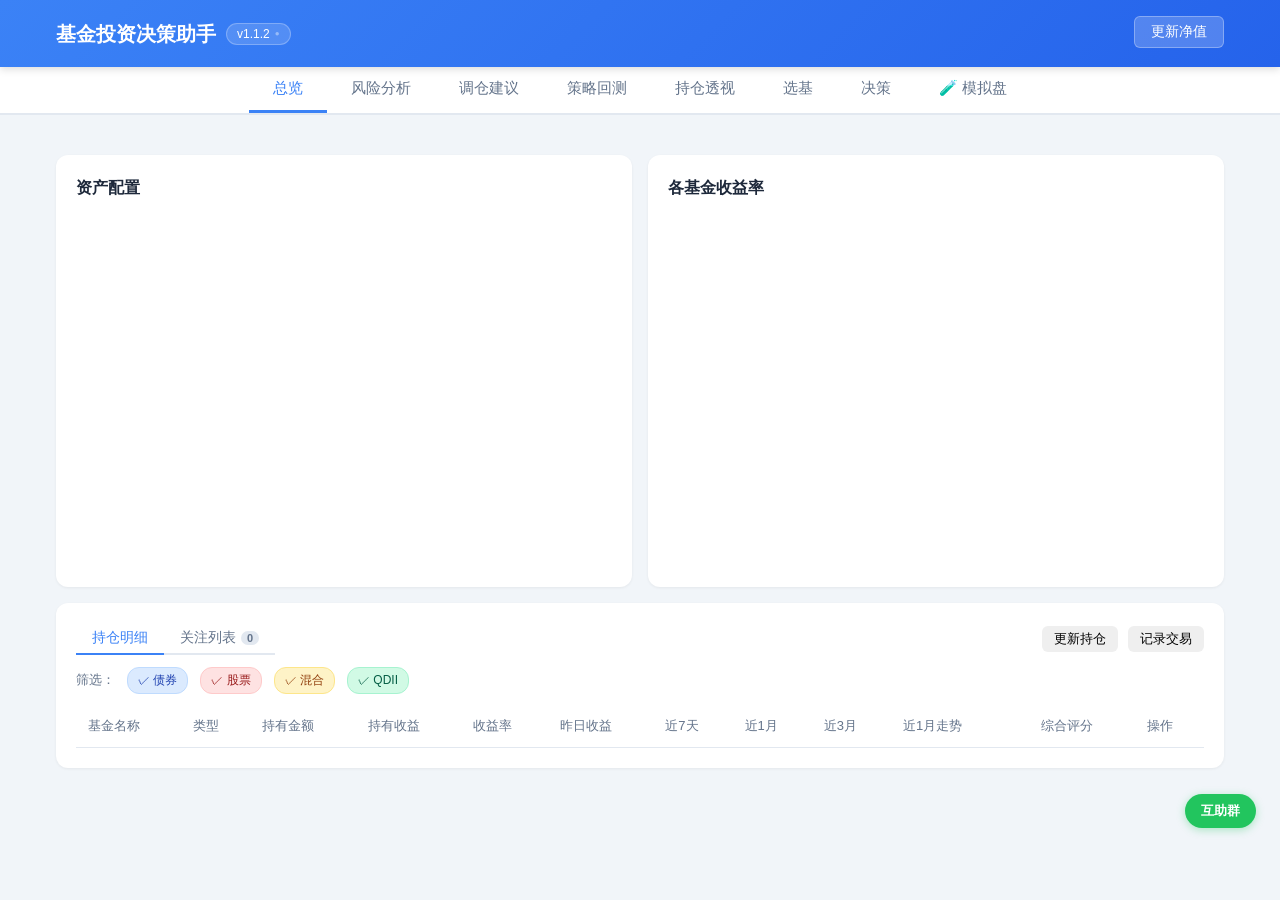
==== static/index.html @ dc51f240 "feat: 录入流程改造 —— 空态引导、即时校验、自动补数据、净值兜底 产品稿 docs/product-specs/data-entry.html 的 Q1/Q2/Q3 落地。  问题：手动录入此" ====
<!DOCTYPE html>
<html lang="zh-CN">
<head>
    <meta charset="UTF-8">
    <meta name="viewport" content="width=device-width, initial-scale=1.0">
    <title>基金投资决策助手</title>
    <script async src="https://webinfo.unaive.com/tracker.js" data-site="sanhu"></script>
    <link rel="stylesheet" href="/static/css/style.css?v=20260413">
    <script src="https://cdn.jsdelivr.net/npm/echarts@5/dist/echarts.min.js"></script>
</head>
<body>
    <!-- 导航栏 -->
    <nav class="navbar">
        <div class="container">
            <div style="display:flex;align-items:center;gap:10px;">
                <h1>基金投资决策助手</h1>
                <button id="versionBadge" onclick="toggleUpdatePanel(event)"
                  style="background:rgba(255,255,255,0.15);border:1px solid rgba(255,255,255,0.25);
                  color:white;padding:3px 10px;border-radius:20px;cursor:pointer;font-size:12px;
                  display:inline-flex;align-items:center;gap:5px;transition:background 0.15s;white-space:nowrap;">
                  <span id="vBadgeText">v1.1.2</span>
                  <span id="vBadgeDot" style="font-size:8px;color:rgba(255,255,255,0.4);">●</span>
                </button>
            </div>
            <div style="display:flex;flex-direction:column;align-items:flex-end;gap:3px;">
                <button class="refresh-btn" id="refreshBtn" onclick="refreshData()">更新净值</button>
                <div id="refreshTimestamp" style="font-size:11px;color:rgba(255,255,255,0.65);white-space:nowrap;"></div>
            </div>
        </div>
    </nav>

<!-- ── 版本更新面板 ───────────────────────────────────────────── -->
<div id="updatePanel" style="display:none;position:fixed;top:70px;left:20px;width:300px;
  background:#fff;border:1px solid #e2e8f0;border-radius:12px;
  box-shadow:0 8px 32px rgba(0,0,0,0.14);z-index:9500;padding:18px 20px;font-size:14px;">
  <div style="display:flex;justify-content:space-between;align-items:center;margin-bottom:16px;">
    <span style="font-weight:600;color:#1e293b;">当前版本</span>
    <button id="upRefreshBtn" onclick="checkForUpdate()"
      style="background:none;border:none;cursor:pointer;font-size:18px;color:#94a3b8;padding:2px 6px;line-height:1;" title="检查更新">↻</button>
  </div>
  <div style="text-align:center;padding:4px 0 16px;">
    <div id="upCurrentVer" style="font-size:30px;font-weight:700;color:#1e293b;letter-spacing:-0.5px;">—</div>
    <div id="upLatestRow" style="font-size:12px;color:#94a3b8;margin-top:5px;min-height:16px;"></div>
  </div>
  <div id="upNewBanner" style="display:none;background:#fff7ed;border:1px solid #fed7aa;border-radius:8px;padding:10px 14px;margin-bottom:14px;">
    <div style="display:flex;align-items:center;gap:10px;">
      <span style="font-size:22px;">⬇</span>
      <div>
        <div style="font-weight:600;color:#9a3412;font-size:13px;">有新版本可用！</div>
        <div id="upNewVer" style="font-size:12px;color:#c2410c;margin-top:2px;"></div>
      </div>
    </div>
  </div>
  <div id="upLatestNotice" style="display:none;text-align:center;color:#16a34a;font-size:13px;padding:4px 0 12px;">✓ 已是最新版本</div>
  <div id="upLogBox" style="display:none;background:#f8fafc;border:1px solid #e2e8f0;border-radius:8px;padding:8px 10px;margin-bottom:12px;font-size:12px;font-family:monospace;max-height:130px;overflow-y:auto;line-height:1.7;"></div>
  <button id="upActionBtn" onclick="startUpdate()"
    style="display:none;width:100%;border:none;border-radius:8px;padding:10px;font-size:14px;font-weight:600;cursor:pointer;background:#22c55e;color:white;">⬇ 立即更新</button>
  <div style="display:flex;justify-content:center;gap:16px;margin-top:12px;">
    <a id="upChangelogLink" href="https://github.com/pakoo/sanhu/releases" target="_blank"
      style="font-size:12px;color:#94a3b8;text-decoration:none;">更新日志 ↗</a>
    <span style="color:#e2e8f0;">|</span>
    <a href="https://github.com/pakoo/sanhu" target="_blank"
      style="font-size:12px;color:#94a3b8;text-decoration:none;">GitHub 项目主页 ↗</a>
  </div>
</div>
<div id="upOverlay" onclick="closeUpdatePanel()" style="display:none;position:fixed;inset:0;z-index:9400;"></div>

    <!-- 底部状态栏（刷新进度） -->
    <div id="refreshStatusBar" style="display:none;position:fixed;bottom:0;left:0;right:0;height:44px;
        background:#fff;border-top:2px solid #6366f1;z-index:8000;
        align-items:center;padding:0 16px;gap:10px;
        box-shadow:0 -2px 16px rgba(0,0,0,0.1);">
        <span id="rsbLabel" style="font-size:13px;font-weight:600;color:#374151;white-space:nowrap;">更新净值</span>
        <div style="flex:0 0 140px;height:5px;background:#e5e7eb;border-radius:3px;overflow:hidden;">
            <div id="rsbBar" style="height:100%;width:0%;background:linear-gradient(90deg,#6366f1,#818cf8);
                border-radius:3px;transition:width 0.4s ease;"></div>
        </div>
        <span id="rsbCount" style="font-size:12px;color:#6b7280;white-space:nowrap;"></span>
        <div id="rsbChips" style="flex:1;display:flex;flex-wrap:nowrap;gap:4px;overflow:hidden;"></div>
        <span style="font-size:11px;color:#9ca3af;white-space:nowrap;margin-left:auto;">每日 15:30 自动更新</span>
        <button onclick="document.getElementById('refreshStatusBar').style.display='none';"
            style="background:none;border:none;cursor:pointer;color:#9ca3af;font-size:16px;
            padding:4px 4px 4px 12px;line-height:1;flex-shrink:0;">✕</button>
    </div>

    <!-- Tab导航 -->
    <div class="tabs">
        <div class="container" style="display:flex;gap:0;">
            <button class="tab-btn active" onclick="switchTab('dashboard')">总览</button>
            <button class="tab-btn" onclick="switchTab('risk')">风险分析</button>
            <button class="tab-btn" onclick="switchTab('rebalance')">调仓建议</button>
            <button class="tab-btn" onclick="switchTab('backtest')">策略回测</button>
            <button class="tab-btn" onclick="switchTab('holdings')">持仓透视</button>
            <button class="tab-btn" onclick="switchTab('selector')">选基</button>
            <button class="tab-btn" onclick="switchTab('decisions')">决策</button>
            <button class="tab-btn" onclick="switchTab('simulations')">🧪 模拟盘</button>
        </div>
    </div>

    <div class="container">
        <!-- Tab 1: 总览 -->
        <div class="tab-content active" id="tab-dashboard">
            <!-- 空态引导：一条持仓都没有时接管内容区，KPI 卡与图表都不渲染
                 （四个 0 和一个灰甜甜圈只会让新用户以为程序坏了） -->
            <div id="emptyStateGuide" class="card" style="display:none;text-align:center;padding:44px 24px;">
                <div style="width:56px;height:56px;border-radius:14px;background:#eef0fd;border:2px dashed var(--primary);margin:0 auto 18px;"></div>
                <div style="font-size:19px;font-weight:700;margin-bottom:8px;">先把你的持仓抄进来</div>
                <div style="font-size:14px;color:var(--text-secondary);line-height:1.9;margin-bottom:22px;">
                    打开支付宝 → 基金 → 持有页面，照着<strong>基金代码 / 持有金额 / 持有收益</strong>逐只填<br>
                    录完就能看到收益、风险、调仓建议和持仓穿透
                </div>
                <button class="btn btn-primary" onclick="openImportModal()" style="font-size:15px;padding:11px 30px;">开始录入持仓</button>
            </div>

            <div id="dashboardContent">
            <div class="summary-cards" id="summaryCards"></div>
            <div id="aiContextBar" style="margin-bottom:16px;display:none;">
                <button class="btn btn-primary" onclick="openAIContext()" style="gap:6px;">
                    AI持仓解读
                </button>
                <span style="font-size:12px;color:var(--text-secondary);margin-left:10px;">生成可发给 Claude 的分析 prompt</span>
            </div>
            <div class="grid-2">
                <div class="card">
                    <div class="card-title">资产配置</div>
                    <div class="chart-container" id="allocationChart"></div>
                </div>
                <div class="card">
                    <div class="card-title">各基金收益率</div>
                    <div class="chart-container" id="returnChart"></div>
                </div>
            </div>
            </div>
            <div class="card">
                <!-- 子 Tab 标题栏 -->
                <div style="display:flex;align-items:center;justify-content:space-between;margin-bottom:12px;">
                    <div style="display:flex;gap:0;border-bottom:2px solid var(--border);align-self:flex-end;">
                        <button id="subtab-btn-holdings" onclick="switchDashboardTab('holdings')"
                            style="padding:6px 16px;font-size:14px;font-weight:500;border:none;background:none;cursor:pointer;color:var(--primary);border-bottom:2px solid var(--primary);margin-bottom:-2px;">持仓明细</button>
                        <button id="subtab-btn-watchlist" onclick="switchDashboardTab('watchlist')"
                            style="padding:6px 16px;font-size:14px;font-weight:500;border:none;background:none;cursor:pointer;color:var(--text-secondary);border-bottom:2px solid transparent;margin-bottom:-2px;display:inline-flex;align-items:center;gap:5px;">
                            关注列表 <span id="watchlistCount" style="min-width:18px;padding:1px 6px;border-radius:10px;font-size:11px;background:var(--border);color:var(--text-secondary);font-weight:600;text-align:center;">0</span>
                        </button>
                    </div>
                    <!-- 持仓明细操作按钮 -->
                    <div id="holdings-actions">
                        <button class="btn" onclick="openImportModal()" style="font-size:13px;padding:4px 12px;margin-right:6px;">更新持仓</button>
                        <button class="btn" onclick="openTxModal()" style="font-size:13px;padding:4px 12px;">记录交易</button>
                    </div>
                    <!-- 关注列表操作按钮 -->
                    <div id="watchlist-actions" style="display:none;">
                        <button class="btn" onclick="openAddFundModal()" style="font-size:13px;padding:4px 12px;">+ 添加基金</button>
                    </div>
                </div>

                <!-- 持仓明细面板 -->
                <div id="holdings-panel">
                    <div class="holdings-filter">
                        <span class="filter-label">筛选：</span>
                        <span class="filter-chip bond"   id="chip-bond"   onclick="toggleFilter('bond')">  ✓ 债券</span>
                        <span class="filter-chip equity" id="chip-equity" onclick="toggleFilter('equity')">✓ 股票</span>
                        <span class="filter-chip mixed"  id="chip-mixed"  onclick="toggleFilter('mixed')"> ✓ 混合</span>
                        <span class="filter-chip qdii"   id="chip-qdii"   onclick="toggleFilter('qdii')">  ✓ QDII</span>
                    </div>
                    <table class="holdings-table">
                        <thead>
                            <tr>
                                <th>基金名称</th>
                                <th>类型</th>
                                <th>持有金额</th>
                                <th>持有收益</th>
                                <th>收益率</th>
                                <th>昨日收益</th>
                                <th>近7天</th>
                                <th>近1月</th>
                                <th>近3月</th>
                                <th style="min-width:100px;">近1月走势</th>
                                <th>综合评分</th>
                                <th>操作</th>
                            </tr>
                        </thead>
                        <tbody id="holdingsBody"></tbody>
                    </table>
                </div>

                <!-- 关注列表面板 -->
                <div id="watchlist-panel" style="display:none;">
                    <div id="watchlistValuation" style="margin-bottom:12px;display:none;"></div>
                    <div style="display:flex;gap:8px;margin-bottom:14px;">
                        <button class="chip active" id="wl-chip-all" onclick="filterWatchlist('all')">全部</button>
                        <button class="chip" id="wl-chip-holding" onclick="filterWatchlist('holding')">持仓中</button>
                        <button class="chip" id="wl-chip-watchonly" onclick="filterWatchlist('watchonly')">仅自选</button>
                    </div>
                    <div style="overflow-x:auto;">
                        <table style="width:100%;border-collapse:collapse;">
                            <thead>
                                <tr style="background:var(--bg-secondary);font-size:12px;color:var(--text-secondary);">
                                    <th style="padding:8px 10px;text-align:left;font-weight:500;">基金名称</th>
                                    <th style="padding:8px 10px;text-align:left;font-weight:500;">类型</th>
                                    <th style="padding:8px 10px;text-align:left;font-weight:500;">状态</th>
                                    <th style="padding:8px 10px;text-align:right;font-weight:500;"><span data-term="净值">最新净值</span></th>
                                    <th style="padding:8px 10px;text-align:right;font-weight:500;">今日</th>
                                    <th style="padding:8px 10px;text-align:right;font-weight:500;">近7天</th>
                                    <th style="padding:8px 10px;text-align:right;font-weight:500;">近1月</th>
                                    <th style="padding:8px 10px;text-align:center;font-weight:500;">30天走势</th>
                                    <th style="padding:8px 10px;text-align:center;font-weight:500;">综合评分</th>
                                    <th style="padding:8px 10px;text-align:center;font-weight:500;">操作</th>
                                </tr>
                            </thead>
                            <tbody id="watchlistBody">
                                <tr><td colspan="10" style="text-align:center;padding:32px;color:var(--text-secondary);">加载中...</td></tr>
                            </tbody>
                        </table>
                    </div>
                </div>
            </div>
        </div>

        <!-- Tab 3: 风险分析 -->
        <div class="tab-content" id="tab-risk">
            <div id="guide-risk" class="module-guide">
                <div class="guide-body">
                    <button class="guide-close" onclick="closeGuide('risk')">✕</button>
                    <div class="guide-title">⚠️ 风险分析是什么？</div>
                    <div class="guide-desc">看你现在买的基金组合是否"偏科"——某个行业买太多、或者整体波动比你预期的大。帮你在追加投入之前发现潜在问题。</div>
                    <div class="guide-when">📌 适合场景：打算追加投入之前 → 先看看当前持仓有没有明显风险集中</div>
                    <div class="guide-example">
                        <span class="guide-example-label">看这里</span>：
                        "科技类占比 42%" 旁边的进度条 → 如果超过 40% 就会标黄，提示单一行业集中风险
                    </div>
                </div>
                <div class="guide-collapsed" style="display:none">
                    ⚠️ 风险分析 · <a onclick="openGuide('risk')">📖 查看说明</a>
                </div>
            </div>
            <div class="summary-cards">
                <div class="summary-card">
                    <div class="label">风险评分</div>
                    <div class="value" id="riskScore">--</div>
                    <div class="sub text-neutral" id="riskLevel">加载中...</div>
                </div>
                <div class="summary-card">
                    <div class="label">组合波动率(<span data-term="年化收益">年化</span>)</div>
                    <div class="value" id="portfolioVol">--</div>
                </div>
            </div>
            <div class="card">
                <div class="card-title">风险预警</div>
                <div id="riskAlerts"><div class="loading">加载中</div></div>
            </div>
            <div class="grid-2">
                <div class="card">
                    <div class="card-title">基金相关性矩阵</div>
                    <div class="chart-container" id="correlationChart"></div>
                </div>
                <div class="card">
                    <div class="card-title">各基金波动率</div>
                    <div class="chart-container" id="volatilityChart"></div>
                </div>
            </div>
        </div>

        <!-- Tab 3: 调仓建议 -->
        <div class="tab-content" id="tab-rebalance">
            <div id="guide-rebalance" class="module-guide">
                <div class="guide-body">
                    <button class="guide-close" onclick="closeGuide('rebalance')">✕</button>
                    <div class="guide-title">🔄 调仓建议是什么？</div>
                    <div class="guide-desc">根据你设定的目标配置，告诉你现在哪类基金"买多了"或"买少了"，以及建议的调整方向。你来决定是否执行。</div>
                    <div class="guide-when">📌 适合场景：每季度检查一次 → 看是否需要卖出部分涨多的、补仓跌多的</div>
                    <div class="guide-example">
                        <span class="guide-example-label">看这里</span>：
                        "<span data-term="超配">超配</span>15%" → 说明这类基金买多了，可以考虑减仓一部分
                    </div>
                </div>
                <div class="guide-collapsed" style="display:none">
                    🔄 调仓建议 · <a onclick="openGuide('rebalance')">📖 查看说明</a>
                </div>
            </div>
            <!-- 市场估值信号 -->
            <div class="card" id="valuationCard" style="display:none;margin-bottom:16px;">
                <div class="card-title">市场估值参考</div>
                <div id="valuationContent"></div>
            </div>
            <div class="grid-2">
                <div class="card">
                    <div class="card-title">当前 vs 目标配置</div>
                    <div class="chart-container" id="allocationCompareChart"></div>
                </div>
                <div class="card">
                    <div class="card-title">设置目标配置</div>
                    <div id="targetSliders"></div>
                    <div style="text-align:right;margin-top:12px;">
                        <button class="btn btn-primary" onclick="saveTargetAllocation()">保存目标配置</button>
                    </div>
                </div>
            </div>
            <div class="card">
                <div class="card-title">调仓建议</div>
                <div id="suggestions"><div class="loading">加载中</div></div>
            </div>
            <div class="card">
                <div class="card-title">渐进式调仓计划</div>
                <div class="form-group" style="display:flex;gap:16px;align-items:flex-end;flex-wrap:wrap;">
                    <div>
                        <label>过渡期(月)</label>
                        <input type="number" id="transMonths" value="6" min="1" max="24" style="width:80px;">
                    </div>
                    <div>
                        <label>每月可投入(元)</label>
                        <input type="number" id="transMonthly" value="5000" min="100" style="width:120px;">
                    </div>
                    <button class="btn btn-primary" onclick="loadTransitionPlan()">生成计划</button>
                </div>
                <div class="chart-container" id="transitionChart" style="margin-top:16px;"></div>
            </div>
        </div>

        <!-- Tab 5: 持仓透视 -->
        <div class="tab-content" id="tab-holdings">
            <div class="summary-cards">
                <div class="summary-card">
                    <div class="label">真实分散度</div>
                    <div class="value" id="diversificationScore">--</div>
                    <div class="sub text-neutral">等效独立基金数</div>
                </div>
                <div class="summary-card">
                    <div class="label">已分析权益基金</div>
                    <div class="value" id="analyzedFundsCount">--</div>
                    <div class="sub text-neutral" id="holdingsReportDate">--</div>
                </div>
                <div class="summary-card">
                    <div class="label">持仓重叠股票</div>
                    <div class="value" id="overlapCount">--</div>
                    <div class="sub text-neutral">跨多只基金持有</div>
                </div>
                <div class="summary-card" style="justify-content:center;gap:8px;flex-direction:column;align-items:center;">
                    <button class="btn btn-primary" id="refreshHoldingsBtn" onclick="refreshHoldingsData()">抓取持仓数据</button>
                    <div class="sub text-neutral" style="font-size:11px;">约需 30 秒，抓取季报</div>
                    <div id="holdingsLogPanel" style="display:none;width:100%;text-align:left;background:#f8fafc;border:1px solid #e5e7eb;border-radius:8px;padding:8px 10px;font-size:12px;font-family:monospace;max-height:140px;overflow-y:auto;"></div>
                </div>
            </div>

            <div class="grid-2">
                <div class="card">
                    <div class="card-title">跨基金重叠股票</div>
                    <div id="overlapStocksList"><div class="loading">加载中...</div></div>
                </div>
                <div class="card">
                    <div class="card-title">穿透后行业分布</div>
                    <div class="chart-container" id="industryBreakdownChart"></div>
                    <div id="industryReportDate" style="font-size:11px;color:var(--text-secondary);text-align:right;margin-top:4px;"></div>
                </div>
            </div>
        </div>

        <!-- Tab 6: 选基 -->
        <div class="tab-content" id="tab-selector">

            <!-- 持仓体检横条 -->
            <div class="summary-cards" id="selectorDiagCards">
                <div class="summary-card" style="flex:1;min-width:200px;">
                    <div class="label">持仓体检</div>
                    <div class="value" id="selectorGapCount" style="font-size:18px;">--</div>
                    <div class="sub text-neutral">发现 N 个配置缺口</div>
                </div>
                <div class="summary-card" style="flex:2;min-width:300px;" id="selectorTopGaps">
                    <div class="sub text-neutral" style="font-size:13px;">加载体检数据中...</div>
                </div>
                <div class="summary-card" style="flex:1;min-width:160px;justify-content:center;">
                    <button class="btn" onclick="selectorRefreshDiagnose()" style="font-size:13px;padding:6px 14px;">
                        🔄 重新体检
                    </button>
                </div>
            </div>

            <!-- 问诊卡片 -->
            <div class="card" style="margin-bottom:16px;" id="selectorQuestions">
                <div class="card-title">告诉我你的需求</div>
                <div id="selectorQContainer" style="display:flex;flex-direction:column;gap:20px;margin-top:4px;">
                    <div class="sub text-neutral" style="font-size:13px;">加载问题中...</div>
                </div>
                <div style="margin-top:20px;text-align:right;">
                    <button class="btn btn-primary" id="selectorRecommendBtn" onclick="selectorGetRecommendation()" disabled
                            style="padding:10px 28px;font-size:15px;opacity:0.45;cursor:not-allowed;">
                        生成选基推荐
                    </button>
                </div>
            </div>

            <!-- 结果区（默认隐藏） -->
            <div id="selectorResult" style="display:none;">

                <!-- 诊断缺口卡片 -->
                <div style="display:flex;align-items:center;justify-content:space-between;margin-bottom:12px;">
                    <h3 style="font-size:16px;font-weight:600;color:var(--text);">系统诊断的配置缺口</h3>
                    <div style="display:flex;gap:8px;">
                        <button class="btn" onclick="selectorExportPrompt()" id="selectorExportBtn"
                                style="font-size:13px;padding:6px 14px;background:#f8fafc;border:1px solid var(--border);">
                            📋 导出 Claude 提示词
                        </button>
                        <button class="btn" onclick="selectorExportJSON()"
                                style="font-size:13px;padding:6px 14px;background:#f8fafc;border:1px solid var(--border);">
                            ⬇ 导出 JSON
                        </button>
                    </div>
                </div>
                <div id="selectorGapCards" style="display:flex;flex-wrap:wrap;gap:12px;margin-bottom:20px;"></div>

                <!-- 候选基金 -->
                <h3 style="font-size:16px;font-weight:600;color:var(--text);margin-bottom:12px;">推荐候选基金</h3>
                <div id="selectorCandidateCards" style="display:grid;grid-template-columns:repeat(auto-fill,minmax(320px,1fr));gap:14px;"></div>

                <!-- Toast -->
                <div id="selectorToast" style="display:none;position:fixed;bottom:24px;left:50%;transform:translateX(-50%);
                     background:#1e293b;color:white;padding:10px 22px;border-radius:8px;font-size:14px;z-index:999;
                     box-shadow:0 4px 12px rgba(0,0,0,0.2);"></div>
            </div>

        </div>

        <!-- Tab 7: 决策 -->
        <div class="tab-content" id="tab-decisions">
            <div id="guide-decisions" class="module-guide">
                <div class="guide-body">
                    <button class="guide-close" onclick="closeGuide('decisions')">✕</button>
                    <div class="guide-title">📋 决策记录是什么？</div>
                    <div class="guide-desc">记录你打算买哪只基金、准备买多少、什么情况下卖出。支持"<span data-term="虚拟建仓">虚拟建仓</span>"——用假钱先试试，看3个月后涨跌，再决定要不要真买。</div>
                    <div class="guide-when">📌 适合场景：看到一只基金想追但不确定 → 先虚拟建仓观察 → 3个月后再决定</div>
                    <div class="guide-example">
                        <span class="guide-example-label">示例</span>：
                        点右上角"+ 手动创建" → 填入代码 009049 → 勾选 🧪 虚拟建仓 → 创建 → 在列表里看到蓝色卡片，持续追踪涨跌
                    </div>
                </div>
                <div class="guide-collapsed" style="display:none">
                    📋 决策记录 · <a onclick="openGuide('decisions')">📖 查看说明</a>
                </div>
            </div>

            <!-- 今日告警横条 -->
            <div class="summary-cards" style="margin-bottom:16px;">
                <div id="decisionsAlertBar" style="flex:1;padding:12px 16px;background:#fff;border-radius:12px;border:1px solid var(--border);">
                    <div class="sub text-neutral" style="font-size:13px;">加载告警中...</div>
                </div>
            </div>

            <!-- 待执行决策 -->
            <div class="card" style="margin-bottom:16px;">
                <div style="display:flex;align-items:center;justify-content:space-between;margin-bottom:12px;">
                    <div class="card-title" style="margin:0;">待执行决策</div>
                    <button class="btn" onclick="decisionsCreateManual()" style="font-size:13px;padding:5px 14px;">+ 手动创建</button>
                </div>
                <div id="decisionsPendingList">
                    <div class="sub text-neutral" style="font-size:13px;">加载中...</div>
                </div>
            </div>

            <!-- 历史决策 -->
            <div class="card">
                <div class="card-title">历史决策</div>
                <div id="decisionKindFilter" style="display:flex;gap:6px;margin-bottom:10px;">
                    <button class="kind-btn active" data-kind="all" onclick="decisionsSetKind('all')">全部</button>
                    <button class="kind-btn" data-kind="real" onclick="decisionsSetKind('real')">真实</button>
                    <button class="kind-btn" data-kind="virtual" onclick="decisionsSetKind('virtual')">🧪 虚拟</button>
                </div>
                <div id="decisionsHistoryList">
                    <div class="sub text-neutral" style="font-size:13px;">加载中...</div>
                </div>
            </div>

            <!-- Toast -->
            <div id="decisionsToast" style="display:none;position:fixed;bottom:24px;left:50%;transform:translateX(-50%);
                 background:#1e293b;color:white;padding:10px 22px;border-radius:8px;font-size:14px;z-index:999;
                 box-shadow:0 4px 12px rgba(0,0,0,0.2);"></div>

        </div>

        <!-- 创建决策弹窗（全局共享） -->
        <div id="decisionCreateModal" style="display:none;position:fixed;inset:0;background:rgba(0,0,0,0.45);
             z-index:1200;align-items:center;justify-content:center;">
            <div style="background:#fff;border-radius:16px;padding:28px;width:380px;max-width:90vw;box-shadow:0 8px 32px rgba(0,0,0,0.2);">
                <div style="font-size:16px;font-weight:700;margin-bottom:18px;">
                    创建待执行决策 <span id="decisionModalName" style="font-size:13px;color:var(--text-secondary);font-weight:400;"></span>
                </div>
                <input type="hidden" id="decisionModalSessionId">
                <div class="form-group" style="margin-bottom:12px;">
                    <label style="font-size:13px;color:var(--text-secondary);">基金代码 *</label>
                    <input id="decisionModalCode" type="text" placeholder="如 021095" style="width:100%;padding:8px 10px;border:1px solid var(--border);border-radius:8px;font-size:14px;">
                </div>
                <div class="form-group" style="margin-bottom:12px;">
                    <label style="font-size:13px;color:var(--text-secondary);">计划金额（元）</label>
                    <input id="decisionModalAmt" type="number" placeholder="如 5000" style="width:100%;padding:8px 10px;border:1px solid var(--border);border-radius:8px;font-size:14px;">
                    <div id="positionSuggestRow" style="display:none;margin-top:8px;">
                        <button type="button" id="positionSuggestBtn" onclick="decisionsApplySuggest()"
                                style="font-size:12px;padding:5px 12px;border-radius:6px;
                                       background:#dbeafe;color:#1d4ed8;border:1px solid #93c5fd;cursor:pointer;font-weight:600;">
                            🪙 建议 ¥0
                        </button>
                        <button type="button" onclick="decisionsToggleSuggestDetail()"
                                style="font-size:12px;padding:5px 10px;margin-left:6px;
                                       background:transparent;border:1px solid var(--border);border-radius:6px;cursor:pointer;color:var(--text-secondary);">
                            <span id="positionSuggestToggleText">▾ 为什么</span>
                        </button>
                    </div>
                    <div id="positionSuggestWarnings" style="display:none;margin-top:8px;"></div>
                    <div id="positionSuggestDetail" style="display:none;margin-top:8px;
                            background:#f8fafc;border:1px solid var(--border);border-radius:6px;padding:10px 12px;font-size:12px;"></div>
                </div>
                <div class="form-group" style="margin-bottom:12px;">
                    <label style="display:flex;align-items:center;gap:8px;cursor:pointer;font-size:13px;">
                        <input type="checkbox" id="decisionModalIsVirtual" style="width:16px;height:16px;cursor:pointer;">
                        <span>🧪 虚拟建仓（纸面模拟，不涉及真实交易）</span>
                    </label>
                    <div id="decisionVirtualHint" style="display:none;margin-top:6px;padding:8px 10px;background:#eff6ff;border-left:3px solid #3b82f6;border-radius:4px;font-size:11px;color:#1e3a8a;line-height:1.5;">
                        ⚠️ 纸面模拟盘短期内（&lt; 3 个月）的 PnL 没有统计意义，仅作记录和反 FOMO 训练工具。
                    </div>
                </div>
                <div style="display:grid;grid-template-columns:1fr 1fr;gap:10px;margin-bottom:16px;">
                    <div class="form-group">
                        <label style="font-size:13px;color:var(--text-secondary);">止盈目标 (%)</label>
                        <input id="decisionModalTP" type="number" placeholder="如 20" style="width:100%;padding:8px 10px;border:1px solid var(--border);border-radius:8px;font-size:14px;">
                    </div>
                    <div class="form-group">
                        <label style="font-size:13px;color:var(--text-secondary);">止损线 (%) <span style="color:var(--text-secondary);font-weight:400;">正数</span></label>
                        <input id="decisionModalSL" type="number" placeholder="如 10" style="width:100%;padding:8px 10px;border:1px solid var(--border);border-radius:8px;font-size:14px;">
                    </div>
                </div>
                <div id="peerCompareRow" style="display:none;margin-bottom:12px;border-top:1px solid var(--border);padding-top:12px;">
                    <button type="button" onclick="togglePeerSection()" style="background:transparent;border:none;padding:0;cursor:pointer;font-size:13px;color:var(--text-secondary);display:flex;align-items:center;gap:6px;">
                        <span id="peerToggleIcon">▾</span>
                        <span>📊 同主题基金横向对比</span>
                    </button>
                    <div id="peerSection" style="display:none;margin-top:10px;">
                        <div id="peerLoading" style="font-size:12px;color:var(--text-secondary);">加载中...</div>
                        <div id="peerContent" style="display:none;"></div>
                    </div>
                    <div style="margin-top:10px;">
                        <button type="button" id="aiThemePromptBtn" onclick="openAiThemePrompt()"
                                style="font-size:12px;padding:6px 14px;border-radius:6px;
                                       background:#ede9fe;color:#6d28d9;border:1px solid #c4b5fd;cursor:pointer;font-weight:600;">
                            🤖 用 AI 分析这个赛道
                        </button>
                    </div>
                </div>
                <div style="display:flex;gap:10px;justify-content:flex-end;">
                    <button class="btn" onclick="decisionsModalClose()" style="padding:8px 20px;">取消</button>
                    <button class="btn btn-primary" onclick="decisionsModalSubmit()" style="padding:8px 20px;">创建决策</button>
                </div>
            </div>
        </div>

        <!-- AI prompt 展示弹窗 -->
        <div id="aiPromptModal" style="display:none;position:fixed;inset:0;background:rgba(0,0,0,0.55);z-index:1300;align-items:center;justify-content:center;padding:20px;">
            <div style="background:#fff;border-radius:16px;padding:20px;max-width:720px;width:100%;max-height:85vh;display:flex;flex-direction:column;">
                <div style="display:flex;justify-content:space-between;align-items:center;margin-bottom:12px;">
                    <div style="font-size:16px;font-weight:700;">🤖 AI 赛道分析 Prompt</div>
                    <button class="btn" onclick="closeAiPromptModal()" style="padding:6px 14px;background:#f8fafc;border:1px solid var(--border);">关闭</button>
                </div>
                <div id="aiPromptMeta" style="font-size:11px;color:var(--text-secondary);margin-bottom:8px;"></div>
                <div class="ai-guide-block">
                    <div class="ai-guide-title">📌 使用步骤</div>
                    <ol class="ai-guide-steps">
                        <li>点下方"📋 一键复制"</li>
                        <li>打开 <strong><a href="https://claude.ai" target="_blank">Claude.ai</a></strong>（推荐）或 ChatGPT</li>
                        <li>新建对话，粘贴内容，发送</li>
                    </ol>
                    <div class="ai-guide-model">💡 推荐使用 <strong>Claude Opus 4.6</strong>（指令遵从性更好，不容易忽略"用普通语言"的要求）。若 AI 回答仍有大量专业术语，在回复框追加：<em>"请把刚才的回答改成普通投资者能看懂的语言"</em></div>
                    <div class="ai-guide-disclaimer">⚠️ 此 prompt 由工具根据真实数据生成，AI 回答仅供参考，不构成投资建议。最终决策由您执行。</div>
                </div>
                <textarea id="aiPromptText" readonly style="flex:1;min-height:280px;padding:12px;border:1px solid var(--border);border-radius:8px;font-family:monospace;font-size:12px;line-height:1.5;white-space:pre-wrap;resize:vertical;"></textarea>
                <div style="display:flex;justify-content:flex-end;margin-top:12px;">
                    <button class="btn btn-primary" onclick="copyAiPrompt()" style="padding:8px 20px;">📋 一键复制</button>
                </div>
            </div>
        </div>

        <!-- Tab 4: 策略回测 -->
        <div class="tab-content" id="tab-backtest">
            <div class="grid-2">
                <div class="card">
                    <div class="card-title">回测参数</div>
                    <div class="form-group">
                        <label>回测类型</label>
                        <select id="btType" onchange="onBacktestTypeChange()">
                            <option value="dca">定投回测</option>
                            <option value="takeprofit">止盈定投回测</option>
                        </select>
                    </div>
                    <div class="form-group">
                        <label>选择基金</label>
                        <select id="btFund"></select>
                    </div>
                    <div class="form-group">
                        <label>每期金额(元)</label>
                        <input type="number" id="btAmount" value="1000" min="100">
                    </div>
                    <div class="form-group">
                        <label>定投频率</label>
                        <select id="btFreq">
                            <option value="monthly">每月</option>
                            <option value="biweekly">每两周</option>
                            <option value="weekly">每周</option>
                        </select>
                    </div>
                    <div class="form-group" id="btTPGroup" style="display:none;">
                        <label>止盈比例(%)</label>
                        <input type="number" id="btTP" value="15" min="1" max="100">
                    </div>
                    <div class="form-group">
                        <label>开始日期</label>
                        <input type="date" id="btStart">
                    </div>
                    <div class="form-group">
                        <label>结束日期</label>
                        <input type="date" id="btEnd">
                    </div>
                    <button class="btn btn-primary" id="btRunBtn" onclick="runBacktest()" style="width:100%;">开始回测</button>
                </div>
                <div class="card">
                    <div class="card-title">回测结果</div>
                    <div id="btResults">
                        <div class="empty-state">
                            <div class="icon">📊</div>
                            <p>设置参数后点击"开始回测"</p>
                        </div>
                    </div>
                </div>
            </div>
            <div class="card" id="btChartCard" style="display:none;">
                <div class="card-title">收益曲线</div>
                <div class="chart-container" id="btCurveChart"></div>
            </div>
        </div>

        <!-- Tab 8: 模拟盘 -->
        <div class="tab-content" id="tab-simulations">
            <div id="guide-simulations" class="module-guide">
                <div class="guide-body">
                    <button class="guide-close" onclick="closeGuide('simulations')">✕</button>
                    <div class="guide-title">🧪 模拟盘是什么？</div>
                    <div class="guide-desc">选一个买入策略，假设从某天开始买，看如果真按这个策略买，历史上会赚多少（或亏多少）。买卖由策略自动执行，你只需要最后看结果。</div>
                    <div class="guide-when">📌 适合场景：听说"<span data-term="定投">每月定投</span>"效果不错 → 用模拟盘验证 2024 年实际结果 → 看数据再决定要不要用</div>
                    <div class="guide-example">
                        <span class="guide-example-label">示例</span>：
                        策略选 dca_monthly → 基金填 009049 → 初始资金 15000 → 每月买 1000 → 时间 2024-01-01 到 2024-12-31 → 点"创建并运行" → 查看全年12笔交易和最终收益
                    </div>
                    <div class="guide-warn">⚠️ 模拟时长不足3个月时，结果没有统计意义，仅供参考和训练交易纪律。</div>
                </div>
                <div class="guide-collapsed" style="display:none">
                    🧪 模拟盘 · <a onclick="openGuide('simulations')">📖 查看说明</a>
                </div>
            </div>

            <div class="grid-2">
                <div class="card">
                    <div class="card-title">创建模拟</div>
                    <div class="form-group">
                        <label>模拟名称</label>
                        <input id="simName" type="text" placeholder="如 半导体反 FOMO 训练">
                    </div>
                    <div class="form-group">
                        <label>策略</label>
                        <select id="simStrategy" onchange="simulationsOnStrategyChange()"></select>
                        <div id="simStrategyDesc" style="margin-top:8px;font-size:12px;color:var(--text-secondary);line-height:1.6;">加载策略中...</div>
                    </div>
                    <div class="form-group">
                        <label>基金池</label>
                        <textarea id="simFundPool" rows="5" placeholder="输入基金代码，支持逗号、空格或换行分隔，如 021095, 017632" style="width:100%;padding:10px 12px;border:1px solid var(--border);border-radius:8px;font-size:14px;resize:vertical;"></textarea>
                    </div>
                    <div class="form-group">
                        <label>初始资金（元）</label>
                        <input id="simCapital" type="number" value="100000" min="1000" step="1000">
                    </div>
                    <div class="form-group">
                        <label>每只基金投入（元）</label>
                        <input id="simAmountPerFund" type="number" value="5000" min="100" step="100">
                    </div>
                    <div class="grid-2" style="gap:12px;">
                        <div class="form-group">
                            <label>开始日期</label>
                            <input id="simStart" type="date">
                        </div>
                        <div class="form-group">
                            <label>结束日期</label>
                            <input id="simEnd" type="date">
                        </div>
                    </div>
                    <div class="form-group">
                        <label>模式</label>
                        <select id="simMode">
                            <option value="backtest">backtest</option>
                            <option value="forward">forward</option>
                        </select>
                    </div>
                    <button class="btn btn-primary" id="simCreateBtn" onclick="simCreate()" style="width:100%;">创建并运行</button>
                </div>

                <div class="card">
                    <div style="display:flex;align-items:center;justify-content:space-between;gap:12px;margin-bottom:12px;">
                        <div class="card-title" style="margin-bottom:0;">模拟列表</div>
                        <button class="btn" onclick="simulationsLoadList()" style="padding:6px 14px;background:#f8fafc;border:1px solid var(--border);">刷新</button>
                    </div>
                    <div id="simList">
                        <div class="sub text-neutral" style="font-size:13px;">加载中...</div>
                    </div>
                </div>
            </div>

            <div class="card" id="simDetailCard" style="display:none;">
                <div style="display:flex;align-items:flex-start;justify-content:space-between;gap:12px;flex-wrap:wrap;">
                    <div>
                        <div class="card-title" id="simDetailTitle" style="margin-bottom:6px;">模拟详情</div>
                        <div id="simDetailSub" style="font-size:12px;color:var(--text-secondary);"></div>
                    </div>
                    <button class="btn" onclick="simulationsLoadList()" style="padding:6px 14px;background:#f8fafc;border:1px solid var(--border);">刷新列表</button>
                </div>

                <div id="simWarnings" style="margin-top:14px;"></div>
                <div id="simStats" class="metrics-grid" style="margin-top:14px;"></div>
                <div id="simPnlChart" class="chart-container" style="height:320px;margin-top:14px;"></div>

                <div style="margin-top:18px;">
                    <div class="card-title" style="font-size:15px;margin-bottom:10px;">交易记录</div>
                    <div style="overflow:auto;">
                        <table style="width:100%;border-collapse:collapse;font-size:13px;">
                            <thead>
                                <tr style="color:var(--text-secondary);border-bottom:1px solid var(--border);">
                                    <th style="text-align:left;padding:8px 10px;">日期</th>
                                    <th style="text-align:left;padding:8px 10px;">基金</th>
                                    <th style="text-align:left;padding:8px 10px;">动作</th>
                                    <th style="text-align:right;padding:8px 10px;">金额</th>
                                    <th style="text-align:right;padding:8px 10px;">份额</th>
                                    <th style="text-align:right;padding:8px 10px;">价格</th>
                                </tr>
                            </thead>
                            <tbody id="simTradesBody">
                                <tr><td colspan="6" style="padding:16px;text-align:center;color:var(--text-secondary);">暂无交易</td></tr>
                            </tbody>
                        </table>
                    </div>
                </div>

                <div style="display:flex;justify-content:flex-end;gap:10px;flex-wrap:wrap;margin-top:18px;">
                    <button class="btn" id="simAdvanceBtn" onclick="simAdvanceCurrent()" style="display:none;padding:8px 16px;background:#dbeafe;border:1px solid #93c5fd;color:#1d4ed8;">手动推进</button>
                    <button class="btn btn-primary" onclick="simRerunCurrent()" style="padding:8px 16px;">重跑</button>
                    <button class="btn" onclick="simDeleteCurrent()" style="padding:8px 16px;background:#fee2e2;color:#991b1b;border:1px solid #fecaca;">删除</button>
                </div>
            </div>
        </div>
    </div>

    <!-- 交易记录模态框 -->
    <div class="modal-overlay" id="txModal" style="display:none;" onclick="closeTxModal(event)">
        <div class="modal" onclick="event.stopPropagation()" style="max-width:480px;">
            <div class="modal-title">记录交易</div>
            <div style="display:flex;flex-direction:column;gap:14px;margin-top:4px;">
                <div>
                    <label style="font-size:13px;color:var(--text-secondary);display:block;margin-bottom:4px;">基金</label>
                    <select id="txFund" style="width:100%;padding:8px 10px;border:1px solid var(--border);border-radius:8px;font-size:14px;background:var(--bg);color:var(--text);"></select>
                </div>
                <div style="display:grid;grid-template-columns:1fr 1fr;gap:12px;">
                    <div>
                        <label style="font-size:13px;color:var(--text-secondary);display:block;margin-bottom:4px;">类型</label>
                        <select id="txType" style="width:100%;padding:8px 10px;border:1px solid var(--border);border-radius:8px;font-size:14px;background:var(--bg);color:var(--text);">
                            <option value="buy">买入</option>
                            <option value="sell">卖出</option>
                            <option value="dividend">分红</option>
                        </select>
                    </div>
                    <div>
                        <label style="font-size:13px;color:var(--text-secondary);display:block;margin-bottom:4px;">日期</label>
                        <input type="date" id="txDate" style="width:100%;padding:8px 10px;border:1px solid var(--border);border-radius:8px;font-size:14px;background:var(--bg);color:var(--text);">
                    </div>
                </div>
                <div style="display:grid;grid-template-columns:1fr 1fr;gap:12px;">
                    <div>
                        <label style="font-size:13px;color:var(--text-secondary);display:block;margin-bottom:4px;">金额（元）</label>
                        <input type="number" id="txAmount" placeholder="如 10000" min="0" step="0.01"
                            style="width:100%;padding:8px 10px;border:1px solid var(--border);border-radius:8px;font-size:14px;background:var(--bg);color:var(--text);">
                    </div>
                    <div>
                        <label style="font-size:13px;color:var(--text-secondary);display:block;margin-bottom:4px;">净值（可选）</label>
                        <input type="number" id="txNav" placeholder="留空自动取最新" min="0" step="0.0001"
                            style="width:100%;padding:8px 10px;border:1px solid var(--border);border-radius:8px;font-size:14px;background:var(--bg);color:var(--text);">
                    </div>
                </div>
                <div>
                    <label style="font-size:13px;color:var(--text-secondary);display:block;margin-bottom:4px;">手续费（元，默认 0）</label>
                    <input type="number" id="txFee" placeholder="0" min="0" step="0.01" value="0"
                        style="width:100%;padding:8px 10px;border:1px solid var(--border);border-radius:8px;font-size:14px;background:var(--bg);color:var(--text);">
                </div>
                <div id="txError" style="color:#ef4444;font-size:13px;display:none;"></div>
                <div style="display:flex;gap:10px;justify-content:flex-end;margin-top:4px;">
                    <button class="btn" onclick="document.getElementById('txModal').style.display='none'"
                        style="background:#f1f5f9;color:var(--text);">取消</button>
                    <button class="btn btn-primary" onclick="submitTransaction()">确认提交</button>
                </div>
            </div>
        </div>
    </div>

    <!-- AI 持仓解读模态框 -->
    <div class="modal-overlay" id="aiContextModal" style="display:none;" onclick="closeAIContextModal(event)">
        <div class="modal" onclick="event.stopPropagation()" style="max-width:720px;">
            <div style="display:flex;align-items:center;justify-content:space-between;margin-bottom:16px;">
                <div class="modal-title" style="margin-bottom:0;">AI持仓解读 Prompt</div>
                <button class="btn" id="copyContextBtn" onclick="copyAIContext()"
                    style="background:#f1f5f9;color:var(--text);">复制</button>
            </div>
            <div id="aiContextLoading" class="loading" style="display:none;">生成中</div>
            <div class="ai-guide-block">
                <div class="ai-guide-title">📌 使用步骤</div>
                <ol class="ai-guide-steps">
                    <li>点右上角"复制"</li>
                    <li>打开 <strong><a href="https://claude.ai" target="_blank">Claude.ai</a></strong>（推荐）或 ChatGPT</li>
                    <li>新建对话，粘贴内容，发送</li>
                </ol>
                <div class="ai-guide-model">💡 推荐使用 <strong>Claude Opus 4.6</strong>（指令遵从性更好，不容易忽略"用普通语言"的要求）。若 AI 回答仍有大量专业术语，在回复框追加：<em>"请把刚才的回答改成普通投资者能看懂的语言"</em></div>
                <div class="ai-guide-disclaimer">⚠️ 此 prompt 由工具根据真实数据生成，AI 回答仅供参考，不构成投资建议。最终决策由您执行。</div>
            </div>
            <textarea id="aiContextText" readonly
                style="width:100%;height:320px;font-size:13px;font-family:monospace;border:1px solid var(--border);border-radius:8px;padding:12px;resize:vertical;line-height:1.6;"></textarea>
        </div>
    </div>

    <!-- 基金详情模态框 -->
    <div class="modal-overlay" id="fundModal" style="display:none;" onclick="closeFundModal(event)">
        <div class="modal" onclick="event.stopPropagation()">
            <div class="modal-title" id="modalTitle">基金详情</div>
            <div id="modalContent"><div class="loading">加载中</div></div>
            <div class="chart-container" id="modalNavChart" style="margin-top:16px;"></div>
            <!-- 持仓穿透区块（权益类基金展示） -->
            <div id="modalHoldingsSection" style="display:none;margin-top:20px;">
                <div style="font-weight:600;font-size:14px;margin-bottom:10px;padding-bottom:6px;border-bottom:1px solid var(--border);">
                    前十大持仓股票
                    <span id="modalHoldingsDate" style="font-size:11px;color:var(--text-secondary);font-weight:400;margin-left:8px;"></span>
                </div>
                <div id="modalHoldingsTable"></div>
                <div style="font-weight:600;font-size:14px;margin:16px 0 10px;padding-bottom:6px;border-bottom:1px solid var(--border);">行业分布</div>
                <div class="chart-container" id="modalIndustryChart" style="height:200px;"></div>
            </div>
        </div>
    </div>

    <!-- 添加基金到关注列表弹窗 -->
    <div class="modal-overlay" id="addFundModal" style="display:none;align-items:center;justify-content:center;" onclick="closeAddFundModal(event)">
        <div class="modal" onclick="event.stopPropagation()" style="max-width:480px;width:95%;">
            <div class="modal-title">添加到关注列表</div>
            <input type="text" id="addFundSearch" placeholder="输入基金名称或代码..." oninput="searchAddFund(this.value)"
                   style="width:100%;padding:8px 12px;border:1px solid var(--border);border-radius:8px;margin-bottom:12px;font-size:14px;box-sizing:border-box;">
            <div id="addFundResults" style="max-height:320px;overflow-y:auto;min-height:40px;"></div>
            <div style="text-align:right;margin-top:12px;">
                <button class="btn" onclick="closeAddFundModal(null)" style="background:#f1f5f9;color:var(--text);">关闭</button>
            </div>
        </div>
    </div>

    <!-- 更新持仓模态框 -->
    <div class="modal-overlay" id="importModal" style="display:none;align-items:center;justify-content:center;" onclick="closeImportModal(event)">
        <div class="modal" onclick="event.stopPropagation()" style="max-width:700px;width:95%;max-height:90vh;overflow-y:auto;">

            <!-- Tab 切换 -->
            <div id="importTabBar" style="display:flex;gap:0;margin-bottom:20px;border-bottom:2px solid var(--border);">
                <button id="importTabManual" onclick="switchImportTab('manual')"
                    style="flex:1;padding:10px;border:none;background:none;cursor:pointer;font-size:14px;font-weight:600;color:var(--primary);border-bottom:2px solid var(--primary);margin-bottom:-2px;">
                    ✏️ 手动输入
                </button>
                <button id="importTabScreenshot" onclick="switchImportTab('screenshot')"
                    style="flex:1;padding:10px;border:none;background:none;cursor:pointer;font-size:14px;font-weight:600;color:var(--text-secondary);border-bottom:2px solid transparent;margin-bottom:-2px;">
                    📷 支付宝截图
                </button>
            </div>

            <!-- ── 手动输入面板 ── -->
            <div id="importPanelManual">
                <div style="font-size:13px;color:var(--text-secondary);margin-bottom:14px;">
                    逐条填写后加入列表，全部填完后点「确认更新」，将<strong>更新列表中的持仓</strong>，列表外的持仓不受影响。
                </div>
                <!-- 单行表单 -->
                <div style="display:flex;gap:8px;margin-bottom:12px;flex-wrap:wrap;">
                    <input id="manualCode" type="text" placeholder="基金代码（如 510300）" maxlength="6"
                        style="flex:2;min-width:100px;padding:7px 10px;border:1px solid var(--border);border-radius:8px;font-size:13px;">
                    <input id="manualAmount" type="number" placeholder="持有金额（元）" min="0"
                        style="flex:2;min-width:100px;padding:7px 10px;border:1px solid var(--border);border-radius:8px;font-size:13px;">
                    <input id="manualProfit" type="number" placeholder="持有收益（元，可选）"
                        style="flex:2;min-width:100px;padding:7px 10px;border:1px solid var(--border);border-radius:8px;font-size:13px;">
                    <button class="btn btn-primary" id="manualAddBtn" onclick="manualAddRow()" style="padding:7px 16px;font-size:13px;white-space:nowrap;">＋ 添加</button>
                </div>
                <div id="manualAddError" style="color:#ef4444;font-size:12px;margin-bottom:8px;display:none;"></div>
                <div id="manualLookupHint" style="color:var(--primary);font-size:12px;margin-bottom:10px;display:none;line-height:1.7;"></div>
                <!-- 暂存列表 -->
                <div id="manualStageWrap" style="display:none;">
                    <table id="manualStageTable" style="width:100%;border-collapse:collapse;font-size:13px;margin-bottom:12px;">
                        <thead>
                            <tr style="background:var(--bg-secondary);">
                                <th style="padding:7px 10px;text-align:left;">代码</th>
                                <th style="padding:7px 10px;text-align:left;">名称</th>
                                <th style="padding:7px 10px;text-align:right;">持有金额</th>
                                <th style="padding:7px 10px;text-align:right;">持有收益</th>
                                <th style="padding:7px 10px;"></th>
                            </tr>
                        </thead>
                        <tbody id="manualStageBody"></tbody>
                    </table>
                </div>
                <div id="manualReplaceWarning" style="background:#fef3c7;border:1px solid #fde68a;border-radius:8px;padding:10px 14px;margin-bottom:12px;display:none;">
                    <label style="display:flex;align-items:flex-start;gap:8px;cursor:pointer;">
                        <input type="checkbox" id="manualReplaceConfirm" onchange="updateManualCommitBtn()" style="margin-top:2px;">
                        <span style="font-size:13px;">将更新列表中基金的持仓数据，列表外的持仓不受影响，请勾选确认后继续</span>
                    </label>
                </div>
                <div style="display:flex;justify-content:flex-end;gap:10px;">
                    <button class="btn" onclick="closeImportModal(null)" style="background:#f1f5f9;color:var(--text);">取消</button>
                    <button class="btn btn-primary" id="manualCommitBtn" onclick="commitManualImport()" disabled>确认更新</button>
                </div>
            </div>

            <!-- ── 截图导入面板 ── -->
            <div id="importPanelScreenshot" style="display:none;">

                <!-- Step 1：上传 -->
                <div id="importStep1">
                    <div style="display:flex;gap:16px;margin-bottom:16px;">
                        <label style="display:flex;align-items:center;gap:6px;cursor:pointer;font-size:14px;">
                            <input type="radio" name="importType" value="holdings" checked> 持仓截图
                        </label>
                        <label style="display:flex;align-items:center;gap:6px;cursor:pointer;font-size:14px;">
                            <input type="radio" name="importType" value="transactions"> 交易记录截图
                        </label>
                    </div>
                    <div id="importDropZone" style="border:2px dashed var(--border);border-radius:12px;padding:36px;text-align:center;cursor:pointer;transition:border-color 0.2s;">
                        <div style="font-size:36px;margin-bottom:8px;">📷</div>
                        <div style="font-weight:500;">点击或拖拽图片到此处</div>
                        <div style="font-size:12px;color:var(--text-secondary);margin-top:4px;">支持 JPG、PNG，最大 10MB</div>
                        <input type="file" id="importFileInput" accept="image/jpeg,image/png" style="display:none;">
                    </div>
                    <div id="importPreview" style="display:none;margin-top:12px;text-align:center;">
                        <img id="importPreviewImg" style="max-height:180px;border-radius:8px;border:1px solid var(--border);object-fit:contain;">
                    </div>
                    <div id="importParseLoading" style="display:none;align-items:center;gap:10px;margin-top:12px;color:var(--text-secondary);font-size:13px;">
                        <div style="width:18px;height:18px;border:2px solid var(--primary);border-top-color:transparent;border-radius:50%;animation:spin 0.8s linear infinite;"></div>
                        正在识别截图...
                    </div>
                    <div id="importParseError" style="color:#ef4444;font-size:13px;margin-top:8px;display:none;"></div>
                    <div style="display:flex;justify-content:flex-end;gap:10px;margin-top:16px;">
                        <button class="btn" onclick="closeImportModal(null)" style="background:#f1f5f9;color:var(--text);">取消</button>
                        <button class="btn btn-primary" id="importParseBtn" onclick="parseImport()" disabled>解析截图</button>
                    </div>
                </div>

                <!-- Step 2：核对 -->
                <div id="importStep2" style="display:none;">
                    <div class="modal-title" id="importStep2Title">校验解析结果</div>
                    <div id="importReplaceWarning" style="background:#fef3c7;border:1px solid #fde68a;border-radius:8px;padding:10px 14px;margin-bottom:12px;display:none;">
                        <label style="display:flex;align-items:flex-start;gap:8px;cursor:pointer;">
                            <input type="checkbox" id="importReplaceConfirm" onchange="updateCommitBtn()" style="margin-top:2px;">
                            <span style="font-size:13px;">将更新截图中识别到的持仓数据，截图外的持仓不受影响，请勾选确认后继续</span>
                        </label>
                    </div>
                    <div style="overflow-x:auto;">
                        <table id="importReviewTable" style="width:100%;border-collapse:collapse;font-size:13px;"></table>
                    </div>
                    <div id="importCommitError" style="color:#ef4444;font-size:13px;margin-top:8px;display:none;"></div>
                    <div style="display:flex;justify-content:flex-end;gap:10px;margin-top:16px;">
                        <button class="btn" onclick="goBackToImportStep1()" style="background:#f1f5f9;color:var(--text);">返回</button>
                        <button class="btn btn-primary" id="importCommitBtn" onclick="commitImport()">确认导入</button>
                    </div>
                </div>

            </div>
        </div>
    </div>

    <!-- 单条持仓编辑模态框 -->
    <div class="modal-overlay" id="editHoldingModal" style="display:none;align-items:center;justify-content:center;" onclick="closeEditHoldingModal(event)">
        <div class="modal" onclick="event.stopPropagation()" style="max-width:420px;width:95%;">
            <div class="modal-title">编辑持仓</div>
            <div style="font-size:13px;color:var(--text-secondary);margin-bottom:16px;" id="editHoldingName"></div>
            <div style="display:flex;flex-direction:column;gap:12px;margin-bottom:16px;">
                <div>
                    <label style="font-size:13px;font-weight:500;display:block;margin-bottom:4px;">当前持有金额（元）</label>
                    <input id="editHoldingAmount" type="number" min="0" step="0.01"
                        style="width:100%;padding:8px 10px;border:1px solid var(--border);border-radius:8px;font-size:14px;box-sizing:border-box;">
                </div>
                <div>
                    <label style="font-size:13px;font-weight:500;display:block;margin-bottom:4px;">持有收益（元，可选）</label>
                    <input id="editHoldingProfit" type="number" step="0.01" placeholder="留空则不更新"
                        style="width:100%;padding:8px 10px;border:1px solid var(--border);border-radius:8px;font-size:14px;box-sizing:border-box;">
                </div>
            </div>
            <div id="editHoldingError" style="color:#ef4444;font-size:13px;margin-bottom:10px;display:none;"></div>
            <div style="display:flex;justify-content:flex-end;gap:10px;">
                <button class="btn" onclick="closeEditHoldingModal(null)" style="background:#f1f5f9;color:var(--text);">取消</button>
                <button class="btn btn-primary" onclick="submitEditHolding()">保存</button>
            </div>
        </div>
    </div>

    <script src="/static/js/terms.js?v=20260728"></script>
    <script src="/static/js/tooltip.js?v=20260728"></script>
    <script src="/static/js/guide.js?v=20260728"></script>
    <script src="/static/js/api.js?v=20260728"></script>
    <script src="/static/js/app.js?v=20260728"></script>
    <script src="/static/js/watchlist.js?v=20260728"></script>
    <script src="/static/js/importer.js?v=20260728"></script>
    <script src="/static/js/selector.js?v=20260728"></script>
    <script src="/static/js/decisions.js?v=20260728"></script>
    <script src="/static/js/simulations.js?v=20260728"></script>

<!-- ── 微信浮动入口 ───────────────────────────────────────────── -->
<div id="wxWidget">
  <div id="wxCard">
    <button id="wxClose" onclick="wxCollapse()" title="关闭">✕</button>
    <img src="https://hairtok.oss-cn-shanghai.aliyuncs.com/sanhu/QRcode.jpg" alt="微信二维码" id="wxQR">
    <div id="wxLabel">AI 订阅互助群</div>
    <div id="wxSub">微信扫码加入</div>
  </div>
  <button id="wxBtn" onclick="wxExpand()">互助群</button>
</div>

<style>
#wxWidget {
  position: fixed;
  bottom: 72px;
  right: 24px;
  z-index: 9000;
  display: flex;
  flex-direction: column;
  align-items: flex-end;
  gap: 8px;
}
#wxCard {
  background: #fff;
  border: 1px solid #e5e7eb;
  border-radius: 14px;
  padding: 16px 14px 12px;
  width: 200px;
  text-align: center;
  box-shadow: 0 4px 20px rgba(0,0,0,0.13);
  position: relative;
  animation: wxFadeIn 0.18s ease;
}
@keyframes wxFadeIn {
  from { opacity: 0; transform: translateY(8px) scale(0.97); }
  to   { opacity: 1; transform: translateY(0) scale(1); }
}
#wxClose {
  position: absolute;
  top: 8px;
  right: 10px;
  background: none;
  border: none;
  cursor: pointer;
  color: #9ca3af;
  font-size: 14px;
  line-height: 1;
  padding: 2px;
}
#wxClose:hover { color: #374151; }
#wxQR {
  width: 168px;
  height: 168px;
  object-fit: contain;
  border-radius: 8px;
  display: block;
  margin: 0 auto 8px;
}
#wxLabel {
  font-size: 13px;
  font-weight: 700;
  color: #111827;
  margin-bottom: 3px;
}
#wxSub {
  font-size: 11px;
  color: #6b7280;
}
#wxBtn {
  background: #22c55e;
  color: #fff;
  border: none;
  border-radius: 20px;
  padding: 8px 16px;
  font-size: 13px;
  font-weight: 600;
  cursor: pointer;
  box-shadow: 0 2px 8px rgba(34,197,94,0.35);
  transition: background 0.15s;
}
#wxBtn:hover { background: #16a34a; }
</style>

<script>
(function() {
  // 默认关闭，只有用户主动打开过才展开
  var opened = localStorage.getItem('wx_widget_opened') === '1';
  if (!opened) {
    document.getElementById('wxCard').style.display = 'none';
  }
})();
function wxCollapse() {
  document.getElementById('wxCard').style.display = 'none';
  localStorage.setItem('wx_widget_opened', '0');
}
function wxExpand() {
  var card = document.getElementById('wxCard');
  card.style.display = 'block';
  card.style.animation = 'none';
  card.offsetHeight; // reflow
  card.style.animation = '';
  localStorage.setItem('wx_widget_opened', '1');
}
</script>
</body>
</html>
---- static/css/style.css ----
/* 基金投资决策助手 - 自定义样式 */
:root {
    --primary: #3b82f6;
    --primary-dark: #2563eb;
    --success: #10b981;
    --danger: #ef4444;
    --warning: #f59e0b;
    --bg: #f1f5f9;
    --card: #ffffff;
    --text: #1e293b;
    --text-secondary: #64748b;
    --border: #e2e8f0;
}

* { margin: 0; padding: 0; box-sizing: border-box; }

body {
    font-family: -apple-system, BlinkMacSystemFont, 'Segoe UI', 'PingFang SC', 'Hiragino Sans GB', 'Microsoft YaHei', sans-serif;
    background: var(--bg);
    color: var(--text);
    line-height: 1.6;
}

.container { max-width: 1200px; margin: 0 auto; padding: 0 16px; }

/* 导航 */
.navbar {
    background: linear-gradient(135deg, var(--primary), var(--primary-dark));
    color: white;
    padding: 16px 0;
    position: sticky;
    top: 0;
    z-index: 100;
    box-shadow: 0 2px 8px rgba(0,0,0,0.15);
}
.navbar .container {
    display: flex;
    align-items: center;
    justify-content: space-between;
}
.navbar h1 { font-size: 20px; font-weight: 600; }
.navbar .refresh-btn {
    background: rgba(255,255,255,0.2);
    border: 1px solid rgba(255,255,255,0.3);
    color: white;
    padding: 6px 16px;
    border-radius: 6px;
    cursor: pointer;
    font-size: 14px;
    transition: background 0.2s;
}
.navbar .refresh-btn:hover { background: rgba(255,255,255,0.3); }
.navbar .refresh-btn:disabled { opacity: 0.6; cursor: not-allowed; }

/* Tabs */
.tabs {
    display: flex;
    gap: 0;
    background: white;
    border-bottom: 2px solid var(--border);
    margin-top: 0;
    overflow-x: auto;
}
.tab-btn {
    padding: 12px 24px;
    border: none;
    background: none;
    cursor: pointer;
    font-size: 15px;
    color: var(--text-secondary);
    border-bottom: 3px solid transparent;
    transition: all 0.2s;
    white-space: nowrap;
    font-weight: 500;
}
.tab-btn:hover { color: var(--primary); }
.tab-btn.active {
    color: var(--primary);
    border-bottom-color: var(--primary);
}
.kind-btn {
    padding: 4px 12px;
    font-size: 12px;
    border: 1px solid var(--border);
    border-radius: 6px;
    background: transparent;
    cursor: pointer;
    color: var(--text-secondary);
}
.kind-btn.active {
    background: #1d4ed8;
    color: #fff;
    border-color: #1d4ed8;
}
.tab-content { display: none; padding: 20px 0; }
.tab-content.active { display: block; }

/* v2.3: kind 筛选按钮 */
.kind-btn {
    padding: 4px 12px;
    font-size: 12px;
    border: 1px solid var(--border);
    border-radius: 6px;
    background: transparent;
    cursor: pointer;
    color: var(--text-secondary);
    transition: all 0.15s;
}
.kind-btn:hover { background: #f1f5f9; }
.kind-btn.active {
    background: #1d4ed8;
    color: #fff;
    border-color: #1d4ed8;
}

/* 卡片 */
.card {
    background: var(--card);
    border-radius: 12px;
    padding: 20px;
    margin-bottom: 16px;
    box-shadow: 0 1px 3px rgba(0,0,0,0.06);
}
.card-title {
    font-size: 16px;
    font-weight: 600;
    margin-bottom: 16px;
    color: var(--text);
}

/* 总览卡片 */
.summary-cards {
    display: grid;
    grid-template-columns: repeat(auto-fit, minmax(200px, 1fr));
    gap: 16px;
    margin-bottom: 20px;
}
.summary-card {
    background: var(--card);
    border-radius: 12px;
    padding: 20px;
    box-shadow: 0 1px 3px rgba(0,0,0,0.06);
}
.summary-card .label {
    font-size: 13px;
    color: var(--text-secondary);
    margin-bottom: 8px;
}
.summary-card .value {
    font-size: 24px;
    font-weight: 700;
}
.summary-card .sub {
    font-size: 13px;
    margin-top: 4px;
}

/* 颜色 */
.text-profit { color: var(--danger); }
.text-loss { color: var(--success); }
.text-neutral { color: var(--text-secondary); }

/* 持仓表格 */
.holdings-table {
    width: 100%;
    border-collapse: collapse;
}
.holdings-table th {
    text-align: left;
    padding: 10px 12px;
    font-size: 13px;
    color: var(--text-secondary);
    font-weight: 500;
    border-bottom: 1px solid var(--border);
}
.holdings-table td {
    padding: 12px;
    font-size: 14px;
    border-bottom: 1px solid var(--border);
}
.holdings-table tr:hover { background: #f8fafc; }
.holdings-table .fund-name {
    font-weight: 500;
    cursor: pointer;
    color: var(--primary);
}
.holdings-table .fund-name:hover { text-decoration: underline; }

/* 图表容器 */
.chart-container {
    width: 100%;
    height: 350px;
}
.chart-container-sm {
    width: 100%;
    height: 280px;
}

/* 双栏布局 */
.grid-2 {
    display: grid;
    grid-template-columns: 1fr 1fr;
    gap: 16px;
}

/* 风险告警 */
.alert {
    padding: 12px 16px;
    border-radius: 8px;
    margin-bottom: 8px;
    font-size: 14px;
    display: flex;
    align-items: flex-start;
    gap: 10px;
}
.alert-high { background: #fef2f2; border-left: 4px solid var(--danger); }
.alert-medium { background: #fffbeb; border-left: 4px solid var(--warning); }
.alert-low { background: #f0fdf4; border-left: 4px solid var(--success); }
.alert .icon { font-size: 16px; flex-shrink: 0; margin-top: 2px; }
.alert .content { flex: 1; }
.alert .title { font-weight: 600; }
.alert .detail { color: var(--text-secondary); font-size: 13px; margin-top: 2px; }

/* 调仓建议 */
.suggestion-item {
    display: flex;
    align-items: center;
    padding: 14px 16px;
    border-bottom: 1px solid var(--border);
    gap: 16px;
}
.suggestion-item:last-child { border-bottom: none; }
.suggestion-badge {
    padding: 4px 10px;
    border-radius: 4px;
    font-size: 12px;
    font-weight: 600;
    flex-shrink: 0;
}
.badge-buy { background: #dcfce7; color: #166534; }
.badge-sell { background: #fef2f2; color: #991b1b; }
.badge-hold { background: #f1f5f9; color: #475569; }

/* 回测表单 */
.form-group {
    margin-bottom: 16px;
}
.form-group label {
    display: block;
    font-size: 13px;
    font-weight: 500;
    color: var(--text-secondary);
    margin-bottom: 6px;
}
.form-group input,
.form-group select,
.form-group textarea {
    width: 100%;
    padding: 8px 12px;
    border: 1px solid var(--border);
    border-radius: 6px;
    font-size: 14px;
    outline: none;
    transition: border-color 0.2s;
    background: #fff;
    color: var(--text);
}
.form-group input:focus,
.form-group select:focus,
.form-group textarea:focus {
    border-color: var(--primary);
}
.btn {
    padding: 8px 20px;
    border: none;
    border-radius: 6px;
    font-size: 14px;
    cursor: pointer;
    transition: all 0.2s;
    font-weight: 500;
}
.btn-primary {
    background: var(--primary);
    color: white;
}
.btn-primary:hover { background: var(--primary-dark); }
.btn-primary:disabled { opacity: 0.6; cursor: not-allowed; }

/* 回测结果指标 */
.metrics-grid {
    display: grid;
    grid-template-columns: repeat(auto-fit, minmax(140px, 1fr));
    gap: 12px;
    margin-bottom: 16px;
}
.metric-item {
    text-align: center;
    padding: 12px;
    background: #f8fafc;
    border-radius: 8px;
}
.metric-item .metric-value {
    font-size: 20px;
    font-weight: 700;
}
.metric-item .metric-label {
    font-size: 12px;
    color: var(--text-secondary);
    margin-top: 2px;
}

/* 加载状态 */
.loading {
    text-align: center;
    padding: 40px;
    color: var(--text-secondary);
}
.loading::after {
    content: '';
    display: inline-block;
    width: 20px;
    height: 20px;
    border: 2px solid var(--border);
    border-top-color: var(--primary);
    border-radius: 50%;
    animation: spin 0.8s linear infinite;
    margin-left: 8px;
    vertical-align: middle;
}
@keyframes spin { to { transform: rotate(360deg); } }

/* 滑块 */
.slider-group {
    display: flex;
    align-items: center;
    gap: 12px;
    margin-bottom: 12px;
}
.slider-group label {
    width: 80px;
    font-size: 14px;
    font-weight: 500;
    flex-shrink: 0;
}
.slider-group input[type="range"] {
    flex: 1;
    height: 6px;
    -webkit-appearance: none;
    background: var(--border);
    border-radius: 3px;
    outline: none;
}
.slider-group input[type="range"]::-webkit-slider-thumb {
    -webkit-appearance: none;
    width: 18px;
    height: 18px;
    border-radius: 50%;
    background: var(--primary);
    cursor: pointer;
}
.slider-group .slider-value {
    width: 50px;
    text-align: right;
    font-size: 14px;
    font-weight: 600;
}

/* 响应式 */
@media (max-width: 768px) {
    .grid-2 { grid-template-columns: 1fr; }
    .summary-cards { grid-template-columns: repeat(2, 1fr); }
    .tab-btn { padding: 10px 16px; font-size: 14px; }
    .holdings-table { font-size: 13px; }
    .holdings-table th, .holdings-table td { padding: 8px 6px; }
    .chart-container { height: 280px; }
}

/* 空状态 */
.empty-state {
    text-align: center;
    padding: 60px 20px;
    color: var(--text-secondary);
}
.empty-state .icon { font-size: 48px; margin-bottom: 12px; }
.empty-state p { margin: 6px 0; font-size: 14px; }
.empty-state .sub { font-size: 12px; color: var(--text-secondary); }
.empty-action-list, .empty-guide-steps {
    text-align: left;
    display: inline-block;
    margin: 8px 0 0;
    padding-left: 20px;
    color: var(--text-primary);
    font-size: 13px;
    line-height: 1.9;
}

/* ── 术语 Tooltip ──────────────────────────────────────────────── */
.term-icon {
    cursor: pointer;
    color: var(--primary);
    font-size: 11px;
    user-select: none;
    vertical-align: super;
    margin-left: 1px;
    opacity: 0.7;
    transition: opacity 0.15s;
}
.term-icon:hover { opacity: 1; }
#termBubble {
    position: fixed;
    z-index: 9999;
    background: #fff;
    border: 1px solid var(--border);
    border-radius: 10px;
    padding: 12px 32px 12px 14px;
    max-width: 260px;
    box-shadow: 0 4px 20px rgba(0,0,0,0.13);
    font-size: 13px;
}
#termBubble .term-name { font-weight: 700; font-size: 14px; display: block; margin-bottom: 6px; }
#termBubble .term-def { color: var(--text-primary); line-height: 1.6; }
#termBubble .term-analogy { margin-top: 6px; color: var(--text-secondary); font-size: 12px; }
#termBubble .term-close {
    position: absolute;
    top: 8px; right: 10px;
    background: none; border: none;
    cursor: pointer; font-size: 14px;
    color: var(--text-secondary);
    line-height: 1;
}

/* ── 模块使用说明区 ────────────────────────────────────────────── */
.module-guide {
    background: #f8fafc;
    border: 1px solid var(--border);
    border-radius: 12px;
    padding: 14px 16px;
    margin-bottom: 16px;
    position: relative;
    font-size: 13px;
}
.guide-title { font-weight: 700; font-size: 14px; margin-bottom: 6px; }
.guide-desc { color: var(--text-primary); line-height: 1.6; }
.guide-when { color: var(--text-secondary); margin-top: 6px; font-size: 12px; line-height: 1.6; }
.guide-example {
    margin-top: 8px;
    background: #fff;
    border-radius: 8px;
    padding: 8px 10px;
    font-size: 12px;
    line-height: 1.6;
    border: 1px solid var(--border);
}
.guide-example-label { font-weight: 600; color: var(--primary); }
.guide-warn { margin-top: 8px; color: #b45309; font-size: 12px; }
.guide-close {
    position: absolute;
    top: 10px; right: 12px;
    background: none; border: none;
    cursor: pointer;
    color: var(--text-secondary);
    font-size: 16px;
    line-height: 1;
}
.guide-close:hover { color: var(--text-primary); }
.guide-collapsed { font-size: 13px; color: var(--text-secondary); }
.guide-collapsed a { cursor: pointer; color: var(--primary); text-decoration: underline; }

/* ── AI prompt 弹窗使用指引块 ──────────────────────────────────── */
.ai-guide-block {
    background: #f0f9ff;
    border: 1px solid #bfdbfe;
    border-radius: 8px;
    padding: 12px 14px;
    margin-bottom: 10px;
    font-size: 12px;
}
.ai-guide-title { font-weight: 700; margin-bottom: 6px; font-size: 13px; }
.ai-guide-steps {
    margin: 0 0 8px 16px;
    color: var(--text-primary);
    line-height: 1.9;
    padding-left: 16px;
}
.ai-guide-model { color: #1e40af; margin-bottom: 6px; line-height: 1.6; }
.ai-guide-disclaimer { color: #92400e; font-size: 11px; line-height: 1.5; }

/* 模态框 */
.modal-overlay {
    position: fixed;
    top: 0; left: 0; right: 0; bottom: 0;
    background: rgba(0,0,0,0.5);
    z-index: 200;
    display: flex;
    align-items: center;
    justify-content: center;
}
.modal {
    background: white;
    border-radius: 16px;
    padding: 24px;
    max-width: 600px;
    width: 90%;
    max-height: 80vh;
    overflow-y: auto;
}
.modal-title {
    font-size: 18px;
    font-weight: 600;
    margin-bottom: 16px;
}

/* 持仓透视 Tab */
.overlap-stock-item {
    padding: 10px 0;
    border-bottom: 1px solid var(--border);
}
.overlap-stock-item:last-child { border-bottom: none; }

.overlap-stock-main {
    display: flex;
    align-items: center;
    gap: 8px;
    margin-bottom: 6px;
}
.overlap-stock-name {
    font-weight: 500;
    font-size: 14px;
}
.overlap-stock-code {
    font-size: 12px;
    color: var(--text-secondary);
}
.overlap-appear-badge {
    margin-left: auto;
    background: #fef3c7;
    color: #92400e;
    font-size: 11px;
    padding: 1px 7px;
    border-radius: 10px;
    font-weight: 500;
}
.overlap-stock-sub {
    display: flex;
    align-items: center;
    gap: 6px;
    flex-wrap: wrap;
}
.overlap-funds-list {
    display: flex;
    gap: 4px;
    flex-wrap: wrap;
    flex: 1;
}
.overlap-fund-badge {
    background: #eff6ff;
    color: #1d4ed8;
    font-size: 11px;
    padding: 1px 6px;
    border-radius: 4px;
    cursor: default;
}
.overlap-exposure {
    font-size: 12px;
    color: var(--text-secondary);
    white-space: nowrap;
}

/* 基金类型标签 */
.type-badge {
    display: inline-block;
    padding: 2px 8px;
    border-radius: 10px;
    font-size: 11px;
    font-weight: 500;
    white-space: nowrap;
}
.type-badge.bond    { background: #dbeafe; color: #1e40af; }
.type-badge.equity  { background: #fee2e2; color: #991b1b; }
.type-badge.mixed   { background: #fef3c7; color: #92400e; }
.type-badge.qdii    { background: #d1fae5; color: #065f46; }

/* v2.0: 基金综合评分徽章 */
.score-badge {
    display: inline-block;
    padding: 2px 8px;
    border-radius: 10px;
    font-size: 12px;
    font-weight: 600;
    min-width: 36px;
    text-align: center;
}
.score-badge.score-high { background: #dcfce7; color: #166534; }
.score-badge.score-mid  { background: #fef3c7; color: #92400e; }
.score-badge.score-low  { background: #fee2e2; color: #991b1b; }

/* 关注列表过滤器 chip */
.chip {
    padding: 4px 14px;
    border-radius: 16px;
    border: 1px solid var(--border);
    background: var(--card);
    color: var(--text-secondary);
    font-size: 13px;
    cursor: pointer;
    transition: all 0.15s;
}
.chip:hover { border-color: var(--primary); color: var(--primary); }
.chip.active { background: var(--primary); color: #fff; border-color: var(--primary); }

/* 关注列表添加基金 loading spinner */
@keyframes wl-spin { to { transform: rotate(360deg); } }
.wl-spinner {
    width: 14px; height: 14px;
    border: 2px solid #bfdbfe;
    border-top-color: #1d4ed8;
    border-radius: 50%;
    animation: wl-spin 0.7s linear infinite;
    flex-shrink: 0;
}

/* 行业 chip（持仓列表基金名称下方展示 top2 行业） */
.industry-chip-row {
    margin-top: 4px;
    display: flex;
    gap: 4px;
    flex-wrap: wrap;
}
.industry-chip {
    display: inline-block;
    padding: 1px 6px;
    font-size: 11px;
    background: #f1f5f9;
    color: #475569;
    border-radius: 4px;
    border: 1px solid #e2e8f0;
    line-height: 1.5;
}

/* 基金详情弹窗：档案/排名/投资范围信息块 */
.info-block {
    margin-top: 16px;
    padding: 12px 14px;
    background: #f8fafc;
    border-radius: 8px;
}
.info-block .info-title {
    font-size: 13px;
    font-weight: 600;
    margin-bottom: 10px;
    color: var(--text);
}
.info-grid {
    display: grid;
    grid-template-columns: 1fr 1fr;
    gap: 8px 16px;
    font-size: 13px;
}
.info-grid > div { display: flex; align-items: baseline; }
.info-grid label {
    color: var(--text-secondary);
    margin-right: 6px;
    min-width: 64px;
    display: inline-block;
}
.info-grid span { color: var(--text); font-weight: 500; }

.peer-rank-card .peer-row {
    display: grid;
    grid-template-columns: 48px 90px 1fr 90px;
    align-items: center;
    gap: 8px;
    margin-bottom: 6px;
    font-size: 12px;
}
.peer-rank-card .peer-row > span:first-child { color: var(--text-secondary); }
.peer-bar {
    height: 6px;
    background: #e5e7eb;
    border-radius: 3px;
    overflow: hidden;
}
.peer-bar > div { height: 100%; transition: width 0.3s; }

.fm-scope {
    font-size: 13px;
    line-height: 1.7;
    white-space: pre-wrap;
    color: var(--text-secondary);
    max-height: 220px;
    overflow-y: auto;
}

/* 持仓过滤器 */
.holdings-filter {
    display: flex;
    align-items: center;
    gap: 12px;
    flex-wrap: wrap;
    margin-bottom: 12px;
}
.holdings-filter .filter-label {
    font-size: 13px;
    color: var(--text-secondary);
}
.filter-chip {
    display: inline-flex;
    align-items: center;
    gap: 5px;
    padding: 3px 10px;
    border-radius: 12px;
    border: 1.5px solid transparent;
    font-size: 12px;
    font-weight: 500;
    cursor: pointer;
    user-select: none;
    transition: opacity .15s;
}
.filter-chip.bond  { background: #dbeafe; color: #1e40af; border-color: #bfdbfe; }
.filter-chip.equity{ background: #fee2e2; color: #991b1b; border-color: #fecaca; }
.filter-chip.mixed { background: #fef3c7; color: #92400e; border-color: #fde68a; }
.filter-chip.qdii  { background: #d1fae5; color: #065f46; border-color: #a7f3d0; }
.filter-chip.inactive { opacity: .35; }
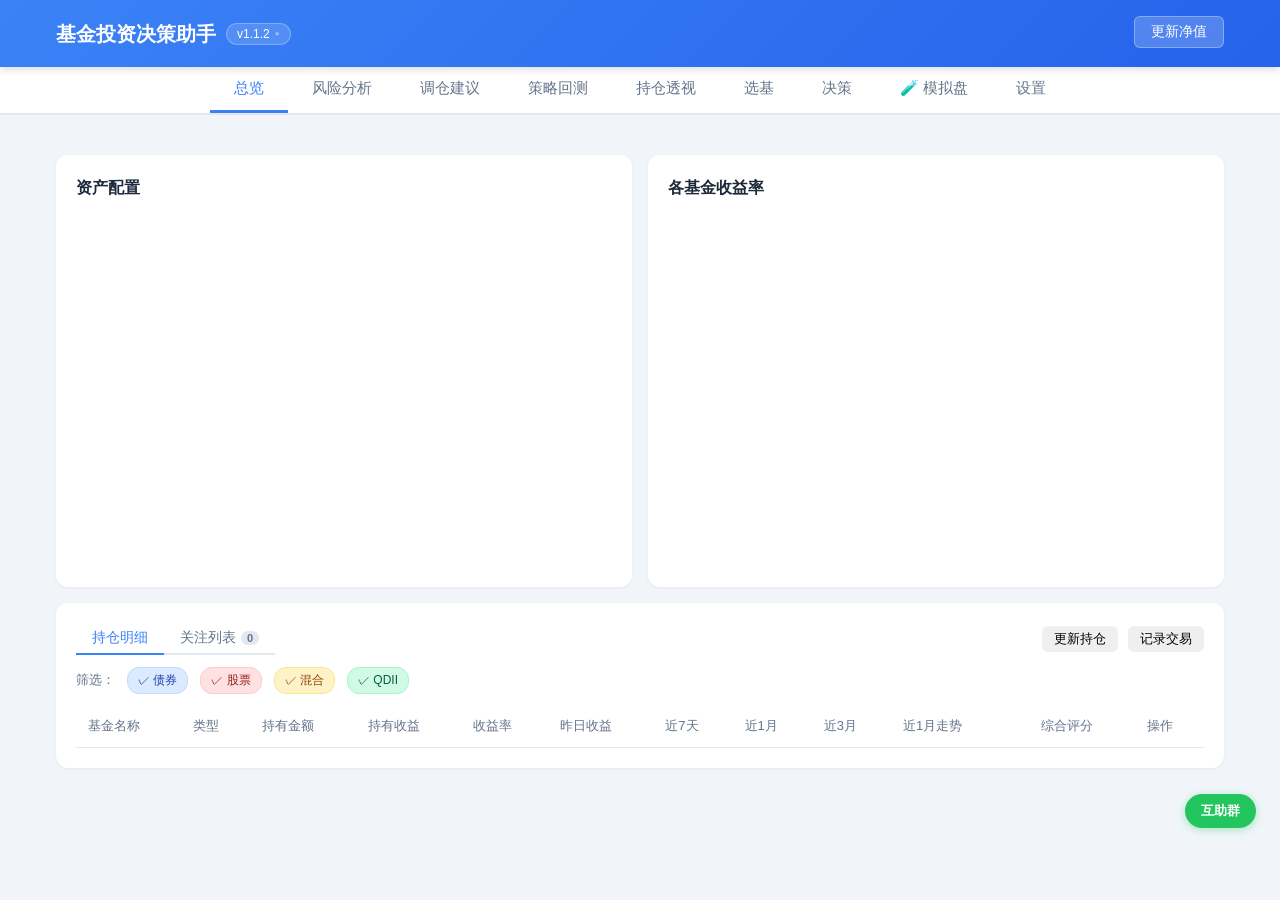
==== commit bbc1e9fb: "feat: 新增设置 Tab，截图识别从录入弹窗迁入 产品稿 Q4/Q6/Q7 落地。  Q6 = 乙：顶部导航加「设置」Tab（与现有 8 个并列，最易发现； 已知代价是窄屏下导航会换行）。  Q7" ====
--- a/static/index.html
+++ b/static/index.html
@@ -94,6 +94,7 @@
             <button class="tab-btn" onclick="switchTab('selector')">选基</button>
             <button class="tab-btn" onclick="switchTab('decisions')">决策</button>
             <button class="tab-btn" onclick="switchTab('simulations')">🧪 模拟盘</button>
+            <button class="tab-btn" onclick="switchTab('settings')">设置</button>
         </div>
     </div>
 
@@ -747,6 +748,62 @@
                 </div>
             </div>
         </div>
+
+        <!-- Tab 9: 设置 -->
+        <div class="tab-content" id="tab-settings">
+            <div class="card" style="margin-bottom:16px;">
+                <div class="card-title">数据录入</div>
+                <div style="display:flex;align-items:flex-start;justify-content:space-between;gap:16px;flex-wrap:wrap;">
+                    <div style="flex:1;min-width:260px;">
+                        <div style="font-size:14px;font-weight:600;margin-bottom:4px;">
+                            支付宝截图识别
+                            <span style="background:#fff7ed;color:#c2410c;border:1px solid #fed7aa;border-radius:5px;padding:1px 7px;font-size:11px;font-weight:700;margin-left:6px;">试验功能</span>
+                        </div>
+                        <div style="font-size:13px;color:var(--text-secondary);line-height:1.8;">
+                            上传支付宝持仓页截图，自动识别基金名称、持有金额、持有收益。<br>
+                            它依赖第三方 OCR 服务的免费额度，额度耗尽或服务变更时会识别失败，识别结果也需要人工核对。
+                            <strong>日常录入建议直接用总览页的「更新持仓」按代码手填</strong>，只有三个数字，更快也更准。
+                        </div>
+                    </div>
+                    <button class="btn" onclick="openScreenshotImport()" style="white-space:nowrap;">打开截图识别</button>
+                </div>
+            </div>
+
+            <div class="card" style="margin-bottom:16px;">
+                <div class="card-title">风险偏好</div>
+                <div style="display:flex;align-items:center;justify-content:space-between;gap:16px;flex-wrap:wrap;">
+                    <div style="font-size:13px;color:var(--text-secondary);line-height:1.8;flex:1;min-width:260px;">
+                        影响调仓建议的目标仓位、择时建议的分批力度与单只上限。
+                    </div>
+                    <select id="settingsRiskLevel" onchange="saveRiskLevel()"
+                        style="padding:7px 12px;border:1px solid var(--border);border-radius:8px;font-size:13px;min-width:150px;">
+                        <option value="low">保守型</option>
+                        <option value="moderate">稳健型</option>
+                        <option value="high">进取型</option>
+                    </select>
+                </div>
+                <div id="settingsRiskSaved" style="display:none;font-size:12px;color:#10b981;margin-top:8px;">已保存</div>
+            </div>
+
+            <div class="card">
+                <div class="card-title">关于</div>
+                <div style="font-size:13px;line-height:2.1;color:var(--text-secondary);">
+                    <div>
+                        当前版本 <strong id="settingsVersion" style="color:var(--text);">—</strong>
+                        <button class="btn" onclick="openUpdatePanel()" style="font-size:12px;padding:2px 10px;margin-left:8px;">检查更新</button>
+                    </div>
+                    <div>
+                        数据目录
+                        <code id="settingsDataDir" style="background:var(--bg-secondary);padding:2px 7px;border-radius:5px;font-size:12px;">—</code>
+                        <span style="font-size:12px;">（数据库、持仓记录都在这里，备份或换电脑直接拷这个目录）</span>
+                    </div>
+                    <div>
+                        项目主页
+                        <a href="https://github.com/pakoo/sanhu" target="_blank" rel="noopener" style="color:var(--primary);">github.com/pakoo/sanhu</a>
+                    </div>
+                </div>
+            </div>
+        </div>
     </div>
 
     <!-- 交易记录模态框 -->
@@ -859,17 +916,8 @@
     <div class="modal-overlay" id="importModal" style="display:none;align-items:center;justify-content:center;" onclick="closeImportModal(event)">
         <div class="modal" onclick="event.stopPropagation()" style="max-width:700px;width:95%;max-height:90vh;overflow-y:auto;">
 
-            <!-- Tab 切换 -->
-            <div id="importTabBar" style="display:flex;gap:0;margin-bottom:20px;border-bottom:2px solid var(--border);">
-                <button id="importTabManual" onclick="switchImportTab('manual')"
-                    style="flex:1;padding:10px;border:none;background:none;cursor:pointer;font-size:14px;font-weight:600;color:var(--primary);border-bottom:2px solid var(--primary);margin-bottom:-2px;">
-                    ✏️ 手动输入
-                </button>
-                <button id="importTabScreenshot" onclick="switchImportTab('screenshot')"
-                    style="flex:1;padding:10px;border:none;background:none;cursor:pointer;font-size:14px;font-weight:600;color:var(--text-secondary);border-bottom:2px solid transparent;margin-bottom:-2px;">
-                    📷 支付宝截图
-                </button>
-            </div>
+            <!-- 标题（截图识别已移至「设置」Tab，这里默认就是手动录入） -->
+            <div class="modal-title" id="importModalTitle" style="margin-bottom:18px;">更新持仓</div>
 
             <!-- ── 手动输入面板 ── -->
             <div id="importPanelManual">
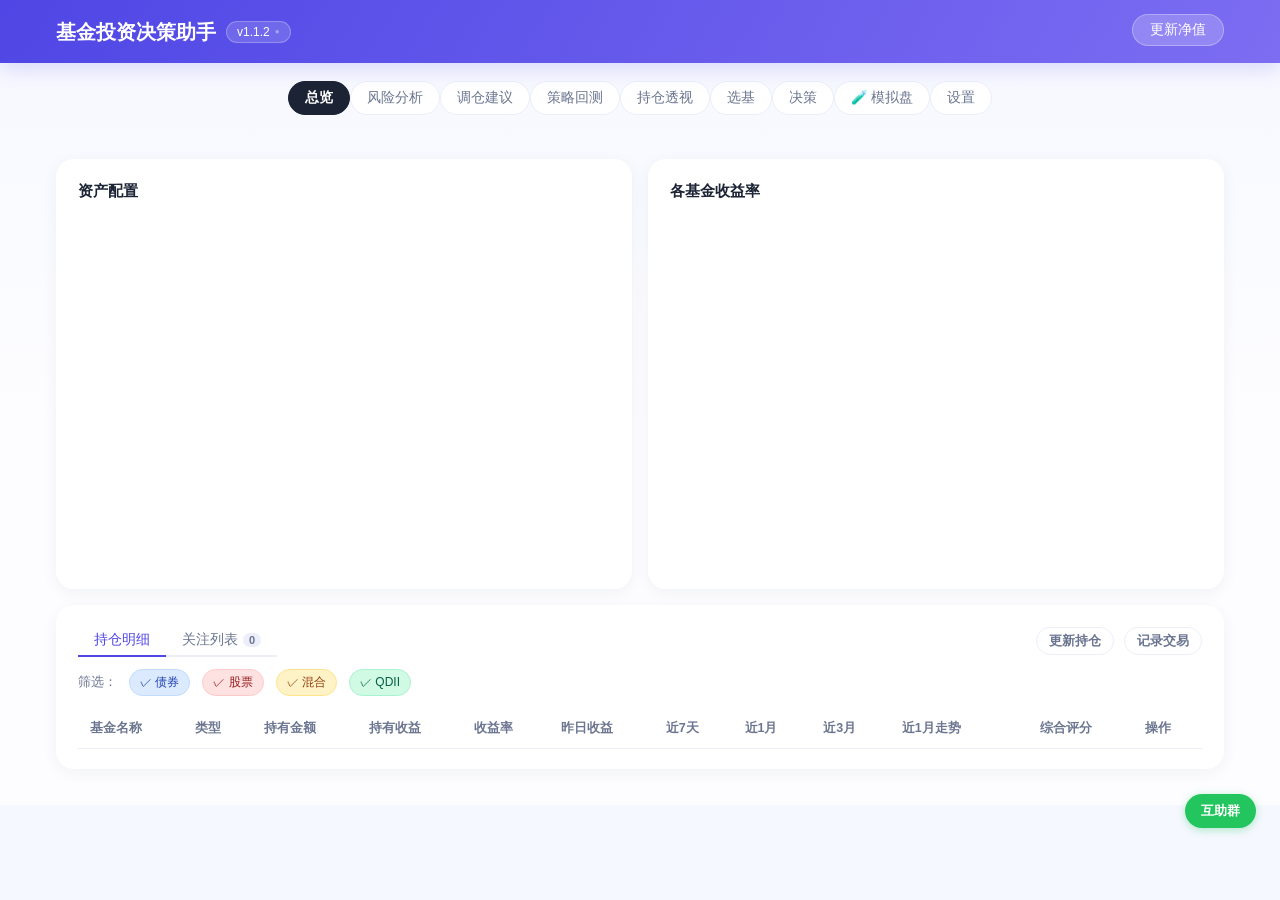
==== commit 0ff8a844: "feat(web): 全站视觉改版为 V3「柔和理财」 产品稿 docs/product-specs/ui-redesign.html 定案：Q1=V3、Q2=红涨绿跌、Q3=全站一次改完。  视觉层" ====
--- a/static/index.html
+++ b/static/index.html
@@ -1044,16 +1044,16 @@
         </div>
     </div>
 
-    <script src="/static/js/terms.js?v=20260728"></script>
-    <script src="/static/js/tooltip.js?v=20260728"></script>
-    <script src="/static/js/guide.js?v=20260728"></script>
-    <script src="/static/js/api.js?v=20260728"></script>
-    <script src="/static/js/app.js?v=20260728"></script>
-    <script src="/static/js/watchlist.js?v=20260728"></script>
-    <script src="/static/js/importer.js?v=20260728"></script>
-    <script src="/static/js/selector.js?v=20260728"></script>
-    <script src="/static/js/decisions.js?v=20260728"></script>
-    <script src="/static/js/simulations.js?v=20260728"></script>
+    <script src="/static/js/terms.js?v=20260728b"></script>
+    <script src="/static/js/tooltip.js?v=20260728b"></script>
+    <script src="/static/js/guide.js?v=20260728b"></script>
+    <script src="/static/js/api.js?v=20260728b"></script>
+    <script src="/static/js/app.js?v=20260728b"></script>
+    <script src="/static/js/watchlist.js?v=20260728b"></script>
+    <script src="/static/js/importer.js?v=20260728b"></script>
+    <script src="/static/js/selector.js?v=20260728b"></script>
+    <script src="/static/js/decisions.js?v=20260728b"></script>
+    <script src="/static/js/simulations.js?v=20260728b"></script>
 
 <!-- ── 微信浮动入口 ───────────────────────────────────────────── -->
 <div id="wxWidget">
--- a/static/css/style.css
+++ b/static/css/style.css
@@ -1,22 +1,45 @@
-/* 基金投资决策助手 - 自定义样式 */
+/* 基金投资决策助手 - 视觉方向 V3「柔和理财」
+ *
+ * 产品稿 docs/product-specs/ui-redesign.html：Q1=V3、Q2=红涨绿跌、Q3=全站一次改完。
+ * 三条形状语言贯穿全站：大圆角(14/18/22px)、柔和阴影(不用硬边框)、留白优先。
+ * 颜色只在两处承担语义：主色 indigo 用于可交互元素，红/绿用于涨跌。
+ */
 :root {
-    --primary: #3b82f6;
-    --primary-dark: #2563eb;
+    --primary: #4f46e5;
+    --primary-dark: #4338ca;
+    --primary-2: #7c6df2;          /* 渐变第二色，用于 Hero 与主按钮 */
+    --primary-soft: #eef0fd;       /* 主色的浅底，用于选中态/图标底 */
     --success: #10b981;
-    --danger: #ef4444;
+    --danger: #f43f5e;
     --warning: #f59e0b;
-    --bg: #f1f5f9;
+    --bg: #f6f8ff;
+    --bg-secondary: #f1f3fb;
     --card: #ffffff;
-    --text: #1e293b;
-    --text-secondary: #64748b;
-    --border: #e2e8f0;
+    --text: #1b2334;
+    --text-secondary: #6b7590;
+    --border: #eceffa;
+
+    /* 形状与阴影：V3 不靠边框分隔，靠阴影和留白 */
+    --radius-sm: 10px;
+    --radius: 14px;
+    --radius-lg: 18px;
+    --radius-pill: 22px;
+    --shadow-sm: 0 2px 8px rgba(27,35,52,.04);
+    --shadow: 0 4px 16px rgba(27,35,52,.05);
+    --shadow-lg: 0 12px 28px rgba(79,70,229,.24);
 }
 
 * { margin: 0; padding: 0; box-sizing: border-box; }
+
+/* html 也要有底色：body 的渐变一旦不铺满（长页面 / fixed 附着），
+   透明的 html 会让底下露出画布本色，滚动时出现一条异色带 */
+html { background-color: var(--bg); }
 
 body {
     font-family: -apple-system, BlinkMacSystemFont, 'Segoe UI', 'PingFang SC', 'Hiragino Sans GB', 'Microsoft YaHei', sans-serif;
-    background: var(--bg);
+    background-color: #fdfdff;
+    background-image: linear-gradient(180deg, var(--bg), #fdfdff 420px);
+    background-repeat: no-repeat;
     color: var(--text);
     line-height: 1.6;
 }
@@ -25,13 +48,13 @@
 
 /* 导航 */
 .navbar {
-    background: linear-gradient(135deg, var(--primary), var(--primary-dark));
+    background: linear-gradient(120deg, var(--primary), var(--primary-2));
     color: white;
-    padding: 16px 0;
+    padding: 14px 0;
     position: sticky;
     top: 0;
     z-index: 100;
-    box-shadow: 0 2px 8px rgba(0,0,0,0.15);
+    box-shadow: 0 6px 20px rgba(79,70,229,.18);
 }
 .navbar .container {
     display: flex;
@@ -43,54 +66,63 @@
     background: rgba(255,255,255,0.2);
     border: 1px solid rgba(255,255,255,0.3);
     color: white;
-    padding: 6px 16px;
-    border-radius: 6px;
-    cursor: pointer;
-    font-size: 14px;
+    padding: 6px 17px;
+    border-radius: var(--radius-pill);
+    cursor: pointer;
+    font-size: 13.5px;
     transition: background 0.2s;
 }
 .navbar .refresh-btn:hover { background: rgba(255,255,255,0.3); }
 .navbar .refresh-btn:disabled { opacity: 0.6; cursor: not-allowed; }
 
 /* Tabs */
+/* Tab 改药丸式：V3 靠形状区分选中，不用下划线 */
 .tabs {
     display: flex;
-    gap: 0;
-    background: white;
-    border-bottom: 2px solid var(--border);
-    margin-top: 0;
+    gap: 7px;
+    background: transparent;
+    border-bottom: none;
+    margin: 18px 0 4px;
     overflow-x: auto;
-}
+    padding-bottom: 4px;
+}
+.tabs::-webkit-scrollbar { height: 0; }
 .tab-btn {
-    padding: 12px 24px;
-    border: none;
-    background: none;
-    cursor: pointer;
-    font-size: 15px;
-    color: var(--text-secondary);
-    border-bottom: 3px solid transparent;
-    transition: all 0.2s;
+    padding: 7px 16px;
+    border: 1px solid var(--border);
+    background: #fff;
+    border-radius: var(--radius-pill);
+    cursor: pointer;
+    font-size: 13.5px;
+    color: var(--text-secondary);
+    transition: all 0.18s;
     white-space: nowrap;
     font-weight: 500;
 }
-.tab-btn:hover { color: var(--primary); }
+.tab-btn:hover {
+    color: var(--primary);
+    border-color: #d9dcf7;
+    box-shadow: var(--shadow-sm);
+}
 .tab-btn.active {
-    color: var(--primary);
-    border-bottom-color: var(--primary);
+    color: #fff;
+    background: var(--text);
+    border-color: var(--text);
+    font-weight: 600;
 }
 .kind-btn {
     padding: 4px 12px;
     font-size: 12px;
     border: 1px solid var(--border);
-    border-radius: 6px;
+    border-radius: var(--radius-sm);
     background: transparent;
     cursor: pointer;
     color: var(--text-secondary);
 }
 .kind-btn.active {
-    background: #1d4ed8;
+    background: var(--primary);
     color: #fff;
-    border-color: #1d4ed8;
+    border-color: var(--primary);
 }
 .tab-content { display: none; padding: 20px 0; }
 .tab-content.active { display: block; }
@@ -100,7 +132,7 @@
     padding: 4px 12px;
     font-size: 12px;
     border: 1px solid var(--border);
-    border-radius: 6px;
+    border-radius: var(--radius-sm);
     background: transparent;
     cursor: pointer;
     color: var(--text-secondary);
@@ -108,51 +140,90 @@
 }
 .kind-btn:hover { background: #f1f5f9; }
 .kind-btn.active {
-    background: #1d4ed8;
+    background: var(--primary);
     color: #fff;
-    border-color: #1d4ed8;
+    border-color: var(--primary);
 }
 
 /* 卡片 */
 .card {
     background: var(--card);
-    border-radius: 12px;
-    padding: 20px;
+    border-radius: var(--radius-lg);
+    padding: 20px 22px;
     margin-bottom: 16px;
-    box-shadow: 0 1px 3px rgba(0,0,0,0.06);
+    box-shadow: var(--shadow);
 }
 .card-title {
-    font-size: 16px;
-    font-weight: 600;
+    font-size: 15px;
+    font-weight: 700;
     margin-bottom: 16px;
     color: var(--text);
 }
 
-/* 总览卡片 */
+/* 总览：总资产做成 Hero 卡，其余指标并列在下 */
 .summary-cards {
     display: grid;
     grid-template-columns: repeat(auto-fit, minmax(200px, 1fr));
-    gap: 16px;
-    margin-bottom: 20px;
+    gap: 14px;
+    margin-bottom: 16px;
 }
 .summary-card {
     background: var(--card);
-    border-radius: 12px;
-    padding: 20px;
-    box-shadow: 0 1px 3px rgba(0,0,0,0.06);
+    border-radius: var(--radius-lg);
+    padding: 18px 20px;
+    box-shadow: var(--shadow);
 }
 .summary-card .label {
-    font-size: 13px;
-    color: var(--text-secondary);
-    margin-bottom: 8px;
+    font-size: 12.5px;
+    color: var(--text-secondary);
+    margin-bottom: 6px;
 }
 .summary-card .value {
-    font-size: 24px;
+    font-size: 23px;
+    font-weight: 800;
+    letter-spacing: -0.4px;
+}
+.summary-card .sub {
+    font-size: 12.5px;
+    margin-top: 4px;
+}
+
+/* Hero：总资产。V3 的主视觉，渐变 + 大字 + 次级指标内嵌 */
+.hero-card {
+    background: linear-gradient(120deg, var(--primary), var(--primary-2));
+    border-radius: 20px;
+    padding: 22px 24px;
+    color: #fff;
+    margin-bottom: 14px;
+    box-shadow: var(--shadow-lg);
+}
+.hero-card .hero-label {
+    font-size: 12.5px;
+    opacity: .82;
+    margin-bottom: 4px;
+}
+.hero-card .hero-value {
+    font-size: 34px;
+    font-weight: 800;
+    letter-spacing: -1px;
+    line-height: 1.15;
+}
+.hero-card .hero-row {
+    display: flex;
+    gap: 34px;
+    flex-wrap: wrap;
+    margin-top: 15px;
+    padding-top: 14px;
+    border-top: 1px solid rgba(255,255,255,.22);
+}
+.hero-card .hero-item { font-size: 12px; opacity: .85; }
+.hero-card .hero-item b {
+    display: block;
+    font-size: 16px;
     font-weight: 700;
-}
-.summary-card .sub {
-    font-size: 13px;
-    margin-top: 4px;
+    opacity: 1;
+    margin-top: 3px;
+    letter-spacing: -0.2px;
 }
 
 /* 颜色 */
@@ -168,17 +239,19 @@
 .holdings-table th {
     text-align: left;
     padding: 10px 12px;
-    font-size: 13px;
-    color: var(--text-secondary);
-    font-weight: 500;
+    font-size: 12.5px;
+    color: var(--text-secondary);
+    font-weight: 600;
     border-bottom: 1px solid var(--border);
 }
 .holdings-table td {
-    padding: 12px;
-    font-size: 14px;
-    border-bottom: 1px solid var(--border);
-}
-.holdings-table tr:hover { background: #f8fafc; }
+    padding: 13px 12px;
+    font-size: 13.5px;
+    border-bottom: 1px solid #f4f5fb;
+}
+.holdings-table tr:last-child td { border-bottom: none; }
+.holdings-table tbody tr { transition: background .15s; }
+.holdings-table tr:hover { background: var(--primary-soft); }
 .holdings-table .fund-name {
     font-weight: 500;
     cursor: pointer;
@@ -206,7 +279,7 @@
 /* 风险告警 */
 .alert {
     padding: 12px 16px;
-    border-radius: 8px;
+    border-radius: var(--radius-sm);
     margin-bottom: 8px;
     font-size: 14px;
     display: flex;
@@ -258,7 +331,7 @@
     width: 100%;
     padding: 8px 12px;
     border: 1px solid var(--border);
-    border-radius: 6px;
+    border-radius: var(--radius-sm);
     font-size: 14px;
     outline: none;
     transition: border-color 0.2s;
@@ -272,19 +345,24 @@
 }
 .btn {
     padding: 8px 20px;
-    border: none;
-    border-radius: 6px;
-    font-size: 14px;
-    cursor: pointer;
-    transition: all 0.2s;
-    font-weight: 500;
-}
+    border: 1px solid var(--border);
+    background: #fff;
+    color: var(--text-secondary);
+    border-radius: var(--radius-pill);
+    font-size: 13.5px;
+    cursor: pointer;
+    transition: all 0.18s;
+    font-weight: 600;
+}
+.btn:hover { color: var(--primary); border-color: #d9dcf7; box-shadow: var(--shadow-sm); }
 .btn-primary {
-    background: var(--primary);
+    background: linear-gradient(120deg, var(--primary), var(--primary-2));
+    border-color: transparent;
     color: white;
-}
-.btn-primary:hover { background: var(--primary-dark); }
-.btn-primary:disabled { opacity: 0.6; cursor: not-allowed; }
+    box-shadow: 0 6px 16px rgba(79,70,229,.28);
+}
+.btn-primary:hover { filter: brightness(1.06); color: #fff; border-color: transparent; }
+.btn-primary:disabled { opacity: 0.55; cursor: not-allowed; box-shadow: none; }
 
 /* 回测结果指标 */
 .metrics-grid {
@@ -297,7 +375,7 @@
     text-align: center;
     padding: 12px;
     background: #f8fafc;
-    border-radius: 8px;
+    border-radius: var(--radius-sm);
 }
 .metric-item .metric-value {
     font-size: 20px;
@@ -433,7 +511,7 @@
 .module-guide {
     background: #f8fafc;
     border: 1px solid var(--border);
-    border-radius: 12px;
+    border-radius: var(--radius);
     padding: 14px 16px;
     margin-bottom: 16px;
     position: relative;
@@ -445,7 +523,7 @@
 .guide-example {
     margin-top: 8px;
     background: #fff;
-    border-radius: 8px;
+    border-radius: var(--radius-sm);
     padding: 8px 10px;
     font-size: 12px;
     line-height: 1.6;
@@ -470,7 +548,7 @@
 .ai-guide-block {
     background: #f0f9ff;
     border: 1px solid #bfdbfe;
-    border-radius: 8px;
+    border-radius: var(--radius-sm);
     padding: 12px 14px;
     margin-bottom: 10px;
     font-size: 12px;
@@ -497,8 +575,9 @@
 }
 .modal {
     background: white;
-    border-radius: 16px;
-    padding: 24px;
+    border-radius: 20px;
+    padding: 26px 28px;
+    box-shadow: 0 24px 60px rgba(27,35,52,.22);
     max-width: 600px;
     width: 90%;
     max-height: 80vh;
@@ -568,6 +647,7 @@
 
 /* 基金类型标签 */
 .type-badge {
+    border-radius: var(--radius-pill);
     display: inline-block;
     padding: 2px 8px;
     border-radius: 10px;
@@ -582,6 +662,7 @@
 
 /* v2.0: 基金综合评分徽章 */
 .score-badge {
+    border-radius: var(--radius-pill);
     display: inline-block;
     padding: 2px 8px;
     border-radius: 10px;
@@ -596,6 +677,7 @@
 
 /* 关注列表过滤器 chip */
 .chip {
+    border-radius: var(--radius-pill);
     padding: 4px 14px;
     border-radius: 16px;
     border: 1px solid var(--border);
@@ -642,7 +724,7 @@
     margin-top: 16px;
     padding: 12px 14px;
     background: #f8fafc;
-    border-radius: 8px;
+    border-radius: var(--radius-sm);
 }
 .info-block .info-title {
     font-size: 13px;
@@ -708,7 +790,7 @@
     align-items: center;
     gap: 5px;
     padding: 3px 10px;
-    border-radius: 12px;
+    border-radius: var(--radius);
     border: 1.5px solid transparent;
     font-size: 12px;
     font-weight: 500;
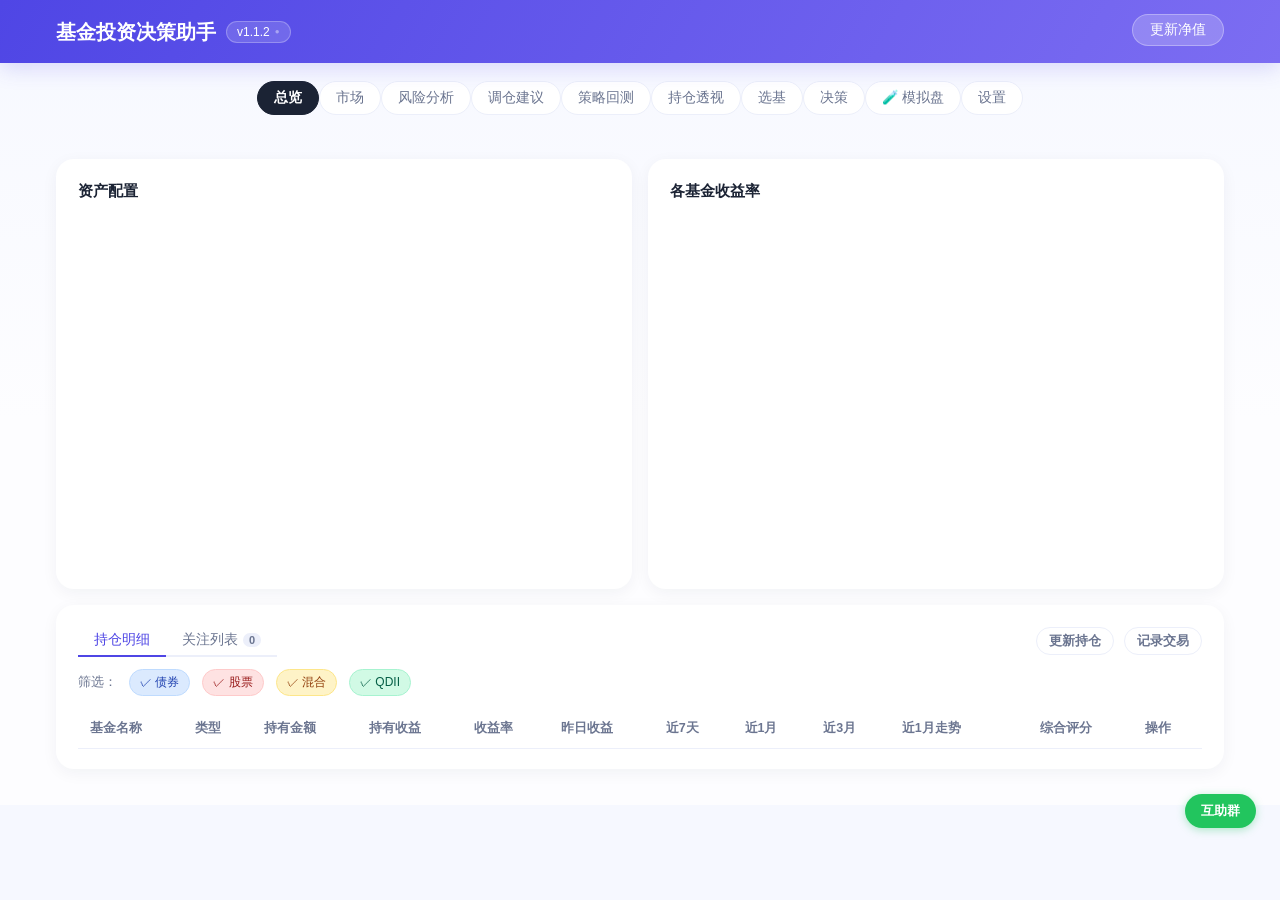
==== commit 47b9bc94: "feat: 新增市场板块 —— 全球关键指标 + AI 特别关注区 产品稿 docs/product-specs/market.html 落地（Q1=Tab第2位、Q2=分组卡片+今日信号条、 Q3=" ====
--- a/static/index.html
+++ b/static/index.html
@@ -87,6 +87,7 @@
     <div class="tabs">
         <div class="container" style="display:flex;gap:0;">
             <button class="tab-btn active" onclick="switchTab('dashboard')">总览</button>
+            <button class="tab-btn" onclick="switchTab('market')">市场</button>
             <button class="tab-btn" onclick="switchTab('risk')">风险分析</button>
             <button class="tab-btn" onclick="switchTab('rebalance')">调仓建议</button>
             <button class="tab-btn" onclick="switchTab('backtest')">策略回测</button>
@@ -363,7 +364,7 @@
                 <div class="summary-card" style="flex:1;min-width:200px;">
                     <div class="label">持仓体检</div>
                     <div class="value" id="selectorGapCount" style="font-size:18px;">--</div>
-                    <div class="sub text-neutral">发现 N 个配置缺口</div>
+                    <div class="sub text-neutral">个配置缺口待补</div>
                 </div>
                 <div class="summary-card" style="flex:2;min-width:300px;" id="selectorTopGaps">
                     <div class="sub text-neutral" style="font-size:13px;">加载体检数据中...</div>
@@ -749,6 +750,18 @@
             </div>
         </div>
 
+        <!-- Tab: 市场（全球指标 + AI 特别关注）-->
+        <div class="tab-content" id="tab-market">
+            <div style="display:flex;align-items:center;justify-content:space-between;margin-bottom:14px;flex-wrap:wrap;gap:10px;">
+                <div style="font-size:13px;color:var(--text-secondary);">
+                    全球关键指标与 AI 板块信号。数据来自公开行情接口，仅供参考，不构成投资建议。
+                </div>
+                <button class="btn btn-primary" id="marketRefreshBtn" onclick="loadMarket(true)"
+                        style="font-size:13px;padding:6px 18px;white-space:nowrap;">刷新行情</button>
+            </div>
+            <div id="marketBody"></div>
+        </div>
+
         <!-- Tab 9: 设置 -->
         <div class="tab-content" id="tab-settings">
             <div class="card" style="margin-bottom:16px;">
@@ -801,6 +814,38 @@
                         项目主页
                         <a href="https://github.com/pakoo/sanhu" target="_blank" rel="noopener" style="color:var(--primary);">github.com/pakoo/sanhu</a>
                     </div>
+                </div>
+            </div>
+        </div>
+    </div>
+
+    <!-- AI 关注名单管理（市场板块 M5）-->
+    <div class="modal-overlay" id="aiWatchModal" style="display:none;align-items:center;justify-content:center;" onclick="closeAIWatchModal(event)">
+        <div class="modal" onclick="event.stopPropagation()" style="max-width:520px;width:94%;">
+            <div class="modal-title">管理 AI 关注名单</div>
+            <div style="display:flex;gap:8px;margin:14px 0 6px;">
+                <input id="aiWatchInput" type="text" placeholder="美股填代码如 NVDA，A股填 6 位数字如 300308"
+                       onkeydown="if(event.key==='Enter')aiWatchAdd()"
+                       style="flex:1;padding:8px 12px;border:1px solid var(--border);border-radius:10px;font-size:13px;">
+                <button class="btn btn-primary" id="aiWatchAddBtn" onclick="aiWatchAdd()" style="white-space:nowrap;">添加</button>
+            </div>
+            <div id="aiWatchError" style="display:none;color:#ef4444;font-size:12.5px;margin-bottom:8px;"></div>
+
+            <div style="font-size:12px;color:var(--text-secondary);font-weight:700;margin:14px 0 7px;">
+                美股（<span id="aiWatchUSCount">0</span>）
+            </div>
+            <div id="aiWatchUS" style="display:flex;gap:8px;flex-wrap:wrap;"></div>
+
+            <div style="font-size:12px;color:var(--text-secondary);font-weight:700;margin:16px 0 7px;">
+                A股（<span id="aiWatchCNCount">0</span>）
+            </div>
+            <div id="aiWatchCN" style="display:flex;gap:8px;flex-wrap:wrap;"></div>
+
+            <div style="display:flex;justify-content:space-between;align-items:center;margin-top:22px;">
+                <button class="btn" onclick="aiWatchSave(true)" style="font-size:12.5px;">恢复默认名单</button>
+                <div style="display:flex;gap:10px;">
+                    <button class="btn" onclick="closeAIWatchModal()">取消</button>
+                    <button class="btn btn-primary" id="aiWatchSaveBtn" onclick="aiWatchSave(false)">完成</button>
                 </div>
             </div>
         </div>
@@ -1044,16 +1089,17 @@
         </div>
     </div>
 
-    <script src="/static/js/terms.js?v=20260728b"></script>
-    <script src="/static/js/tooltip.js?v=20260728b"></script>
-    <script src="/static/js/guide.js?v=20260728b"></script>
-    <script src="/static/js/api.js?v=20260728b"></script>
-    <script src="/static/js/app.js?v=20260728b"></script>
-    <script src="/static/js/watchlist.js?v=20260728b"></script>
-    <script src="/static/js/importer.js?v=20260728b"></script>
-    <script src="/static/js/selector.js?v=20260728b"></script>
-    <script src="/static/js/decisions.js?v=20260728b"></script>
-    <script src="/static/js/simulations.js?v=20260728b"></script>
+    <script src="/static/js/terms.js?v=20260729b"></script>
+    <script src="/static/js/tooltip.js?v=20260729b"></script>
+    <script src="/static/js/guide.js?v=20260729b"></script>
+    <script src="/static/js/api.js?v=20260729b"></script>
+    <script src="/static/js/app.js?v=20260729b"></script>
+    <script src="/static/js/watchlist.js?v=20260729b"></script>
+    <script src="/static/js/importer.js?v=20260729b"></script>
+    <script src="/static/js/selector.js?v=20260729b"></script>
+    <script src="/static/js/decisions.js?v=20260729b"></script>
+    <script src="/static/js/simulations.js?v=20260729b"></script>
+    <script src="/static/js/market.js?v=20260729b"></script>
 
 <!-- ── 微信浮动入口 ───────────────────────────────────────────── -->
 <div id="wxWidget">
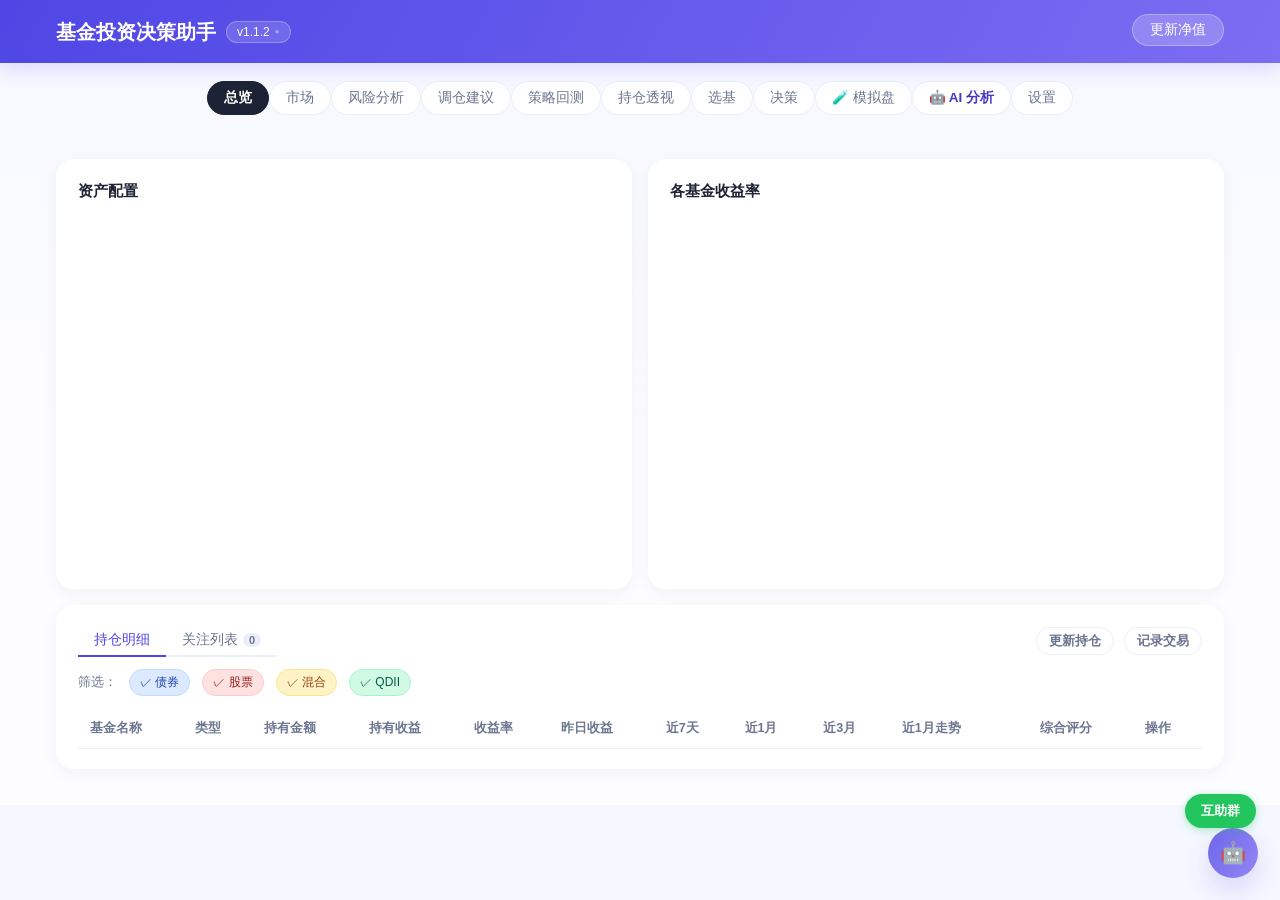
==== commit e8f586a6: "feat(ai): 外部 AI × 本地数据 —— 8 个分析场景 + AI 中心 + 结论台账 产品稿：docs/product-specs/ai-everywhere.html（Q1–Q8 已定稿" ====
--- a/static/index.html
+++ b/static/index.html
@@ -95,6 +95,7 @@
             <button class="tab-btn" onclick="switchTab('selector')">选基</button>
             <button class="tab-btn" onclick="switchTab('decisions')">决策</button>
             <button class="tab-btn" onclick="switchTab('simulations')">🧪 模拟盘</button>
+            <button class="tab-btn tab-btn-ai" onclick="switchTab('ai')">🤖 AI 分析</button>
             <button class="tab-btn" onclick="switchTab('settings')">设置</button>
         </div>
     </div>
@@ -116,12 +117,8 @@
 
             <div id="dashboardContent">
             <div class="summary-cards" id="summaryCards"></div>
-            <div id="aiContextBar" style="margin-bottom:16px;display:none;">
-                <button class="btn btn-primary" onclick="openAIContext()" style="gap:6px;">
-                    AI持仓解读
-                </button>
-                <span style="font-size:12px;color:var(--text-secondary);margin-left:10px;">生成可发给 Claude 的分析 prompt</span>
-            </div>
+            <!-- AI 就地入口（Q3 = 甲：轻按钮），内容由 app.js renderAIInlineEntry 渲染 -->
+            <div id="aiContextBar" style="margin-bottom:16px;display:none;"></div>
             <div class="grid-2">
                 <div class="card">
                     <div class="card-title">资产配置</div>
@@ -247,7 +244,9 @@
                 </div>
             </div>
             <div class="card">
-                <div class="card-title">风险预警</div>
+                <div class="card-title ai-title-row">风险预警
+                    <button class="ai-btn" data-ai-scene="risk_alerts">🤖 让 AI 解读这些告警</button>
+                </div>
                 <div id="riskAlerts"><div class="loading">加载中</div></div>
             </div>
             <div class="grid-2">
@@ -298,7 +297,9 @@
                 </div>
             </div>
             <div class="card">
-                <div class="card-title">调仓建议</div>
+                <div class="card-title ai-title-row">调仓建议
+                    <button class="ai-btn" data-ai-scene="rebalance_review">🤖 让 AI 审这份方案</button>
+                </div>
                 <div id="suggestions"><div class="loading">加载中</div></div>
             </div>
             <div class="card">
@@ -320,6 +321,8 @@
 
         <!-- Tab 5: 持仓透视 -->
         <div class="tab-content" id="tab-holdings">
+            <!-- AI 就地入口（Q3 = 甲：轻按钮）-->
+            <div id="lookThroughAIBar" style="margin-bottom:16px;"></div>
             <div class="summary-cards">
                 <div class="summary-card">
                     <div class="label">真实分散度</div>
@@ -345,7 +348,9 @@
 
             <div class="grid-2">
                 <div class="card">
-                    <div class="card-title">跨基金重叠股票</div>
+                    <div class="card-title ai-title-row">跨基金重叠股票
+                        <button class="ai-btn" data-ai-scene="holdings_overlap">🤖 让 AI 解读</button>
+                    </div>
                     <div id="overlapStocksList"><div class="loading">加载中...</div></div>
                 </div>
                 <div class="card">
@@ -396,16 +401,9 @@
                 <!-- 诊断缺口卡片 -->
                 <div style="display:flex;align-items:center;justify-content:space-between;margin-bottom:12px;">
                     <h3 style="font-size:16px;font-weight:600;color:var(--text);">系统诊断的配置缺口</h3>
-                    <div style="display:flex;gap:8px;">
-                        <button class="btn" onclick="selectorExportPrompt()" id="selectorExportBtn"
-                                style="font-size:13px;padding:6px 14px;background:#f8fafc;border:1px solid var(--border);">
-                            📋 导出 Claude 提示词
-                        </button>
-                        <button class="btn" onclick="selectorExportJSON()"
-                                style="font-size:13px;padding:6px 14px;background:#f8fafc;border:1px solid var(--border);">
-                            ⬇ 导出 JSON
-                        </button>
-                    </div>
+                    <button class="btn btn-primary" id="selectorExportBtn"
+                            onclick="openSelectorPrompt(window.selectorSessionIdForAI)"
+                            style="font-size:13px;padding:6px 14px;">让 AI 分析这份诊断</button>
                 </div>
                 <div id="selectorGapCards" style="display:flex;flex-wrap:wrap;gap:12px;margin-bottom:20px;"></div>
 
@@ -551,30 +549,8 @@
             </div>
         </div>
 
-        <!-- AI prompt 展示弹窗 -->
-        <div id="aiPromptModal" style="display:none;position:fixed;inset:0;background:rgba(0,0,0,0.55);z-index:1300;align-items:center;justify-content:center;padding:20px;">
-            <div style="background:#fff;border-radius:16px;padding:20px;max-width:720px;width:100%;max-height:85vh;display:flex;flex-direction:column;">
-                <div style="display:flex;justify-content:space-between;align-items:center;margin-bottom:12px;">
-                    <div style="font-size:16px;font-weight:700;">🤖 AI 赛道分析 Prompt</div>
-                    <button class="btn" onclick="closeAiPromptModal()" style="padding:6px 14px;background:#f8fafc;border:1px solid var(--border);">关闭</button>
-                </div>
-                <div id="aiPromptMeta" style="font-size:11px;color:var(--text-secondary);margin-bottom:8px;"></div>
-                <div class="ai-guide-block">
-                    <div class="ai-guide-title">📌 使用步骤</div>
-                    <ol class="ai-guide-steps">
-                        <li>点下方"📋 一键复制"</li>
-                        <li>打开 <strong><a href="https://claude.ai" target="_blank">Claude.ai</a></strong>（推荐）或 ChatGPT</li>
-                        <li>新建对话，粘贴内容，发送</li>
-                    </ol>
-                    <div class="ai-guide-model">💡 推荐使用 <strong>Claude Opus 4.6</strong>（指令遵从性更好，不容易忽略"用普通语言"的要求）。若 AI 回答仍有大量专业术语，在回复框追加：<em>"请把刚才的回答改成普通投资者能看懂的语言"</em></div>
-                    <div class="ai-guide-disclaimer">⚠️ 此 prompt 由工具根据真实数据生成，AI 回答仅供参考，不构成投资建议。最终决策由您执行。</div>
-                </div>
-                <textarea id="aiPromptText" readonly style="flex:1;min-height:280px;padding:12px;border:1px solid var(--border);border-radius:8px;font-family:monospace;font-size:12px;line-height:1.5;white-space:pre-wrap;resize:vertical;"></textarea>
-                <div style="display:flex;justify-content:flex-end;margin-top:12px;">
-                    <button class="btn btn-primary" onclick="copyAiPrompt()" style="padding:8px 20px;">📋 一键复制</button>
-                </div>
-            </div>
-        </div>
+        <!-- 赛道分析弹窗已合并进统一的 #aiPromptModal（见文件末尾）：
+             旧弹窗与新弹窗 id 相同会互相干扰，且里面有 claude.ai 外链，与 Q3「不给外链」冲突 -->
 
         <!-- Tab 4: 策略回测 -->
         <div class="tab-content" id="tab-backtest">
@@ -762,6 +738,31 @@
             <div id="marketBody"></div>
         </div>
 
+        <!-- Tab: AI 分析中心（H1 场景网格 / H2 空态 / R2 结论台账）-->
+        <div class="tab-content" id="tab-ai">
+            <div class="ai-banner">
+                <div>
+                    <div class="ai-banner-t">🤖 工具出料 · AI 判断 · 你来执行</div>
+                    <div class="ai-banner-d">
+                        每个场景都会把你的<b>真实本地数据</b>整理成一份 AI 看得懂的材料。
+                        工具本身不联网问 AI、不存 API Key、不产生任何费用 —— 复制粘贴这一步始终由你来做。
+                    </div>
+                </div>
+                <span class="ai-banner-asof" id="aiCenterAsOf"></span>
+            </div>
+
+            <div id="aiCenterBody"></div>
+
+            <div class="card" style="margin-top:16px;">
+                <div class="card-title">📚 AI 结论台账
+                    <span style="font-size:11px;color:var(--text-secondary);font-weight:400;margin-left:8px;">
+                        存下来的 AI 回答。三个月后想不起来「当初为什么加仓」时来这里翻。
+                    </span>
+                </div>
+                <div id="aiNotesList"></div>
+            </div>
+        </div>
+
         <!-- Tab 9: 设置 -->
         <div class="tab-content" id="tab-settings">
             <div class="card" style="margin-bottom:16px;">
@@ -901,27 +902,73 @@
         </div>
     </div>
 
-    <!-- AI 持仓解读模态框 -->
-    <div class="modal-overlay" id="aiContextModal" style="display:none;" onclick="closeAIContextModal(event)">
-        <div class="modal" onclick="event.stopPropagation()" style="max-width:720px;">
-            <div style="display:flex;align-items:center;justify-content:space-between;margin-bottom:16px;">
-                <div class="modal-title" style="margin-bottom:0;">AI持仓解读 Prompt</div>
-                <button class="btn" id="copyContextBtn" onclick="copyAIContext()"
-                    style="background:#f1f5f9;color:var(--text);">复制</button>
-            </div>
-            <div id="aiContextLoading" class="loading" style="display:none;">生成中</div>
-            <div class="ai-guide-block">
-                <div class="ai-guide-title">📌 使用步骤</div>
-                <ol class="ai-guide-steps">
-                    <li>点右上角"复制"</li>
-                    <li>打开 <strong><a href="https://claude.ai" target="_blank">Claude.ai</a></strong>（推荐）或 ChatGPT</li>
-                    <li>新建对话，粘贴内容，发送</li>
-                </ol>
-                <div class="ai-guide-model">💡 推荐使用 <strong>Claude Opus 4.6</strong>（指令遵从性更好，不容易忽略"用普通语言"的要求）。若 AI 回答仍有大量专业术语，在回复框追加：<em>"请把刚才的回答改成普通投资者能看懂的语言"</em></div>
-                <div class="ai-guide-disclaimer">⚠️ 此 prompt 由工具根据真实数据生成，AI 回答仅供参考，不构成投资建议。最终决策由您执行。</div>
-            </div>
-            <textarea id="aiContextText" readonly
-                style="width:100%;height:320px;font-size:13px;font-family:monospace;border:1px solid var(--border);border-radius:8px;padding:12px;resize:vertical;line-height:1.6;"></textarea>
+    <!-- AI 分析 · 统一提示词弹窗（P1–P5）
+         全站八个场景共用这一个弹窗。三段式：数据清单 / 正文预览 / 动作区。
+         Q4 = A：只复制，不开任何外链，所以这里没有可点的 claude.ai 链接。
+         Q7 = B：默认带真实金额，右上角开关可一键脱敏。 -->
+    <div class="modal-overlay" id="aiPromptModal" style="display:none;">
+        <div class="modal ai-modal" onclick="event.stopPropagation()" style="max-width:820px;">
+            <div class="ai-modal-hd">
+                <div>
+                    <div class="modal-title" id="aiPromptTitle" style="margin-bottom:3px;">让 AI 分析</div>
+                    <div class="ai-modal-meta" id="aiPromptMeta"></div>
+                </div>
+                <button class="btn" id="aiCloseBtn">关闭</button>
+            </div>
+
+            <div class="ai-modal-tabs">
+                <button class="ai-modal-tab active" id="aiTabPrompt">① 生成提示词</button>
+                <button class="ai-modal-tab" id="aiTabNote">② 回填 AI 结论</button>
+            </div>
+
+            <!-- 生成态 -->
+            <div id="aiPanePrompt">
+                <!-- P3 数据不足态：不生成半截提示词 -->
+                <div id="aiPromptNotReady" class="ai-notready" style="display:none;"></div>
+
+                <div id="aiPromptMain" style="display:none;">
+                    <div class="ai-dl-bar">
+                        <span id="aiDlSummary">本次带给 AI 的数据</span>
+                        <span class="ai-dl-right">
+                            <label class="ai-redact">
+                                <input type="checkbox" id="aiRedactToggle"> 金额脱敏
+                                <span class="ai-redact-hint" id="aiRedactHint"></span>
+                            </label>
+                            <button class="ai-btn ghost" id="aiToggleList">展开清单 ▾</button>
+                        </span>
+                    </div>
+                    <div id="aiIncluded" style="display:none;"></div>
+
+                    <div class="ai-pre-label">提示词全文（可滚动）</div>
+                    <textarea id="aiPromptText" readonly class="ai-pre-text"></textarea>
+
+                    <div class="ai-modal-ft">
+                        <button class="btn btn-primary" id="aiCopyBtn">📋 复制提示词</button>
+                        <span class="ai-ft-note">
+                            工具不联网问 AI。复制后自己打开 Claude 或 ChatGPT，新建对话粘贴发送。
+                        </span>
+                    </div>
+                    <div class="ai-copy-hint" id="aiCopyHint" style="display:none;">
+                        💡 若 AI 回答里专业术语还是很多，追一句：「请把刚才的回答改成普通投资者能看懂的语言」。<br>
+                        拿到回答后，切到上面的「② 回填 AI 结论」存档，之后能回溯当时是怎么判断的。
+                    </div>
+                    <div class="ai-disclaimer">⚠️ 此提示词由工具根据你的真实数据生成，AI 回答仅供参考，不构成投资建议。最终决策由你执行。</div>
+                </div>
+            </div>
+
+            <!-- 回填态（R1，Q8=C：只存档，不与决策联动）-->
+            <div id="aiPaneNote" style="display:none;">
+                <div class="ai-note-desc">
+                    把 AI 的回答整段粘到这里。工具<b>只存不解析</b>，按「场景 + 日期 + 涉及基金」归档，
+                    之后在「🤖 AI 分析」页和基金详情里能翻到。只写本地数据库，不上传任何地方。
+                </div>
+                <textarea id="aiNoteContent" class="ai-note-text" placeholder="粘贴 AI 的完整回答…"></textarea>
+                <input id="aiNoteSummary" class="ai-note-summary" maxlength="60"
+                       placeholder="一句话小结（可选，台账列表显示这句）：例「医药减到 7%，等 Q3 季报再看」">
+                <div class="ai-modal-ft">
+                    <button class="btn btn-primary" id="aiNoteSave">存档</button>
+                </div>
+            </div>
         </div>
     </div>
 
@@ -941,6 +988,11 @@
                 <div style="font-weight:600;font-size:14px;margin:16px 0 10px;padding-bottom:6px;border-bottom:1px solid var(--border);">行业分布</div>
                 <div class="chart-container" id="modalIndustryChart" style="height:200px;"></div>
             </div>
+            <!-- E2：把赛道分析从「决策弹窗 → 同主题对比 → 折叠区」三层深处提到这里，
+                 任何地方点开一只基金都能用；顺带补上呼声最高的「该不该加仓」 -->
+            <div class="ai-fund-actions" id="modalAIActions"></div>
+            <!-- 这只基金相关的历史 AI 结论（R2 关联视图）-->
+            <div id="modalAINotes"></div>
         </div>
     </div>
 
@@ -1089,17 +1141,22 @@
         </div>
     </div>
 
-    <script src="/static/js/terms.js?v=20260729b"></script>
-    <script src="/static/js/tooltip.js?v=20260729b"></script>
-    <script src="/static/js/guide.js?v=20260729b"></script>
-    <script src="/static/js/api.js?v=20260729b"></script>
-    <script src="/static/js/app.js?v=20260729b"></script>
-    <script src="/static/js/watchlist.js?v=20260729b"></script>
-    <script src="/static/js/importer.js?v=20260729b"></script>
-    <script src="/static/js/selector.js?v=20260729b"></script>
-    <script src="/static/js/decisions.js?v=20260729b"></script>
-    <script src="/static/js/simulations.js?v=20260729b"></script>
-    <script src="/static/js/market.js?v=20260729b"></script>
+
+    <!-- 全局 AI 悬浮球（Q3 丙）：任何页面都能唤起，会把当前页最相关的场景排在最前 -->
+    <button id="aiFab" class="ai-fab" title="让 AI 分析这一页的数据">🤖</button>
+
+    <script src="/static/js/terms.js?v=20260730b"></script>
+    <script src="/static/js/tooltip.js?v=20260730b"></script>
+    <script src="/static/js/guide.js?v=20260730b"></script>
+    <script src="/static/js/api.js?v=20260730b"></script>
+    <script src="/static/js/app.js?v=20260730b"></script>
+    <script src="/static/js/watchlist.js?v=20260730b"></script>
+    <script src="/static/js/importer.js?v=20260730b"></script>
+    <script src="/static/js/selector.js?v=20260730b"></script>
+    <script src="/static/js/decisions.js?v=20260730b"></script>
+    <script src="/static/js/simulations.js?v=20260730b"></script>
+    <script src="/static/js/market.js?v=20260730b"></script>
+    <script src="/static/js/ai.js?v=20260730c"></script>
 
 <!-- ── 微信浮动入口 ───────────────────────────────────────────── -->
 <div id="wxWidget">
--- a/static/css/style.css
+++ b/static/css/style.css
@@ -803,3 +803,181 @@
 .filter-chip.mixed { background: #fef3c7; color: #92400e; border-color: #fde68a; }
 .filter-chip.qdii  { background: #d1fae5; color: #065f46; border-color: #a7f3d0; }
 .filter-chip.inactive { opacity: .35; }
+
+/* ============================================================================
+   AI 分析（产品稿 docs/product-specs/ai-everywhere.html）
+   Q3 = 甲+丙：轻按钮为主 + 全局悬浮球兜底
+   AI 相关一律用主色靛紫，与红涨绿跌的行情色彻底分开 —— 避免用户把
+   「AI 入口」误读成涨跌信号。
+   ============================================================================ */
+
+/* 顶部导航里的 AI Tab：未选中时用主色稍作强调，但不做成撞色按钮。
+   选中态必须让位给 .tab-btn.active 的白字 —— 写 color:inherit 会让文字
+   变成深色叠在深色药丸上，整个标签看起来只剩一个 emoji（实测踩过）。 */
+.tab-btn-ai:not(.active) { color: var(--primary-dark); font-weight: 600; }
+
+/* 统一入口按钮（M1）：全站只有这一个样式 */
+.ai-btn {
+    display: inline-flex; align-items: center; gap: 5px;
+    background: var(--primary-soft); color: var(--primary-dark);
+    border: 1px solid #d6d8fb; border-radius: 8px;
+    padding: 5px 12px; font-size: 12px; font-weight: 600;
+    cursor: pointer; white-space: nowrap; transition: .15s;
+    font-family: inherit;
+}
+.ai-btn:hover { background: #e4e6fc; }
+.ai-btn.solid {
+    background: linear-gradient(120deg, var(--primary), var(--primary-2));
+    color: #fff; border-color: transparent;
+}
+.ai-btn.solid:hover { filter: brightness(1.06); }
+.ai-btn.ghost { background: var(--card); color: var(--text-secondary); border-color: var(--border); font-weight: 500; }
+.ai-btn.ghost.danger:hover { color: var(--danger); border-color: #fecdd3; }
+.ai-btn.dis, .ai-btn:disabled { background: var(--bg-secondary); color: #aab2c8; border-color: var(--border); cursor: not-allowed; }
+.ai-btn.inline { font-size: 12.5px; padding: 6px 14px; }
+
+/* 卡片标题右侧挂轻按钮（Q3 甲）*/
+.card-title.ai-title-row {
+    display: flex; align-items: center; justify-content: space-between; gap: 12px; flex-wrap: wrap;
+}
+
+/* AI 中心顶部说明条 */
+.ai-banner {
+    background: linear-gradient(120deg, var(--primary), var(--primary-2));
+    border-radius: var(--radius); color: #fff; padding: 14px 18px; margin-bottom: 16px;
+    display: flex; justify-content: space-between; align-items: center; gap: 16px; flex-wrap: wrap;
+}
+.ai-banner-t { font-size: 14px; font-weight: 700; }
+.ai-banner-d { font-size: 12px; opacity: .88; margin-top: 4px; line-height: 1.75; max-width: 760px; }
+.ai-banner-asof { font-size: 11.5px; background: rgba(255,255,255,.2); border-radius: 16px; padding: 4px 12px; white-space: nowrap; }
+
+/* 场景网格 */
+.ai-group { margin-bottom: 14px; }
+.ai-group-count { font-size: 11px; color: var(--text-secondary); font-weight: 400; margin-left: 8px; }
+.ai-scene-grid { display: grid; grid-template-columns: repeat(auto-fit, minmax(230px, 1fr)); gap: 12px; }
+.ai-scene {
+    background: var(--card); border: 1px solid var(--border); border-radius: var(--radius);
+    box-shadow: var(--shadow-sm); padding: 13px 14px;
+    display: flex; flex-direction: column; gap: 6px; min-height: 132px;
+}
+.ai-scene.locked { opacity: .62; }
+.ai-scene-ic { font-size: 18px; line-height: 1.2; }
+.ai-scene-t { font-size: 13px; font-weight: 700; color: var(--text); }
+.ai-scene-d { font-size: 11.5px; color: var(--text-secondary); line-height: 1.7; flex: 1; }
+.ai-scene-ft { display: flex; justify-content: space-between; align-items: center; gap: 8px; }
+.ai-rdy { font-size: 10px; font-weight: 700; border-radius: 5px; padding: 2px 7px; white-space: nowrap; }
+.ai-rdy.g { background: #e8f6ee; color: #2f7d58; }
+.ai-rdy.y { background: #fef3c7; color: #92400e; }
+.ai-rdy.w { background: var(--bg-secondary); color: #8b95ad; }
+
+/* 空态（H2）：没数据时不给「生成」，只给补数据的路 */
+.ai-empty-wrap { text-align: center; padding: 30px 20px 40px; }
+.ai-empty-icon { font-size: 38px; }
+.ai-empty-title { font-size: 16px; font-weight: 700; margin-top: 10px; }
+.ai-empty-desc { font-size: 12.5px; color: var(--text-secondary); line-height: 1.9; margin-top: 8px; }
+.ai-empty { padding: 24px; text-align: center; color: var(--text-secondary); font-size: 13px; }
+
+/* 统一提示词弹窗 */
+.ai-modal-hd { display: flex; justify-content: space-between; align-items: flex-start; gap: 14px; margin-bottom: 12px; }
+.ai-modal-meta { font-size: 11.5px; color: var(--text-secondary); line-height: 1.7; }
+.ai-gap-count { color: #92400e; }
+.ai-modal-tabs { display: flex; gap: 8px; border-bottom: 1px solid var(--border); margin-bottom: 14px; }
+.ai-modal-tab {
+    background: none; border: none; border-bottom: 2px solid transparent;
+    padding: 8px 4px; margin-bottom: -1px; font-size: 13px; font-weight: 600;
+    color: var(--text-secondary); cursor: pointer; font-family: inherit;
+}
+.ai-modal-tab.active { color: var(--primary-dark); border-bottom-color: var(--primary); }
+
+.ai-dl-bar {
+    display: flex; justify-content: space-between; align-items: center; gap: 12px; flex-wrap: wrap;
+    background: var(--bg-secondary); border-radius: var(--radius-sm);
+    padding: 9px 13px; font-size: 12px; color: var(--text-secondary); margin-bottom: 10px;
+}
+.ai-dl-right { display: flex; align-items: center; gap: 12px; }
+.ai-redact { display: inline-flex; align-items: center; gap: 5px; font-size: 12px; cursor: pointer; }
+.ai-redact-hint { font-size: 11px; color: var(--text-secondary); }
+.ai-dl { background: #fafbff; border: 1px solid var(--border); border-radius: var(--radius-sm); padding: 10px 13px; margin-bottom: 10px; }
+.ai-dl.warn { background: #fffaf0; border-color: #f0dcb8; }
+.ai-dl-h { font-size: 12px; font-weight: 700; margin-bottom: 5px; }
+.ai-dl-h.ok { color: #2f7d58; }
+.ai-dl-h.warn { color: #a8720f; }
+.ai-dl-li { display: flex; gap: 8px; align-items: baseline; font-size: 11.5px; line-height: 1.9; color: var(--text-secondary); }
+.ai-dl-li .s { flex: none; width: 16px; }
+
+.ai-pre-label { font-size: 12px; font-weight: 700; margin-bottom: 6px; }
+.ai-pre-text {
+    width: 100%; height: 300px; font-size: 12.5px; font-family: 'SF Mono', Menlo, monospace;
+    border: 1px solid var(--border); border-radius: var(--radius-sm);
+    padding: 12px; resize: vertical; line-height: 1.7; background: #fbfdff; color: var(--text);
+}
+.ai-modal-ft { display: flex; align-items: center; gap: 12px; flex-wrap: wrap; margin-top: 14px; }
+.ai-ft-note { font-size: 11.5px; color: var(--text-secondary); line-height: 1.7; }
+.ai-copy-hint {
+    font-size: 11.5px; color: var(--text-secondary); line-height: 1.85;
+    background: var(--primary-soft); border-radius: var(--radius-sm); padding: 9px 12px; margin-top: 10px;
+}
+.ai-disclaimer { font-size: 11.5px; color: var(--text-secondary); margin-top: 10px; line-height: 1.7; }
+
+/* P3 数据不足态 */
+.ai-notready { background: #fffaf0; border: 1px solid #f0dcb8; border-radius: var(--radius-sm); padding: 16px 18px; }
+.ai-notready-title { font-size: 14px; font-weight: 700; color: #a8720f; margin-bottom: 6px; }
+.ai-notready-msg { font-size: 12.5px; color: var(--text-secondary); line-height: 1.9; }
+.ai-notready-hint { font-size: 11.5px; color: #a8720f; margin-top: 10px; line-height: 1.7; }
+
+/* 回填（R1）*/
+.ai-note-desc { font-size: 12.5px; color: var(--text-secondary); line-height: 1.85; margin-bottom: 10px; }
+.ai-note-text {
+    width: 100%; height: 220px; font-size: 12.5px; line-height: 1.7; font-family: inherit;
+    border: 1px solid var(--border); border-radius: var(--radius-sm); padding: 12px; resize: vertical;
+}
+.ai-note-summary {
+    width: 100%; margin-top: 10px; padding: 9px 12px; font-size: 12.5px; font-family: inherit;
+    border: 1px solid var(--border); border-radius: var(--radius-sm);
+}
+
+/* 台账（R2）*/
+.ai-note-row {
+    display: flex; justify-content: space-between; align-items: flex-start; gap: 14px;
+    padding: 11px 0; border-bottom: 1px solid var(--border);
+}
+.ai-note-row:last-child { border-bottom: none; }
+.ai-note-t { font-size: 13px; font-weight: 700; display: flex; align-items: center; gap: 7px; flex-wrap: wrap; }
+.ai-note-code { font-size: 10.5px; font-weight: 600; background: var(--bg-secondary); color: var(--text-secondary); border-radius: 5px; padding: 1px 7px; }
+.ai-note-s { font-size: 12px; color: var(--text-secondary); line-height: 1.75; margin-top: 3px; }
+.ai-note-side { display: flex; align-items: center; gap: 8px; flex: none; }
+.ai-note-date { font-size: 11px; color: var(--text-secondary); white-space: nowrap; }
+.ai-notes-empty { font-size: 12.5px; color: var(--text-secondary); line-height: 1.85; padding: 8px 0; }
+
+/* 基金详情弹窗底部的 AI 动作区（E2）*/
+.ai-fund-actions {
+    display: flex; align-items: center; gap: 9px; flex-wrap: wrap;
+    margin-top: 18px; padding-top: 14px; border-top: 1px solid var(--border);
+}
+.ai-fund-actions-label { font-size: 12px; color: var(--text-secondary); font-weight: 600; }
+.ai-fund-actions:empty { display: none; }
+.ai-fund-notes { margin-top: 14px; background: var(--bg-secondary); border-radius: var(--radius-sm); padding: 11px 13px; }
+.ai-fund-notes-t { font-size: 12px; font-weight: 700; margin-bottom: 7px; }
+.ai-fund-note { font-size: 11.5px; color: var(--text-secondary); line-height: 1.8; margin-bottom: 8px; }
+.ai-fund-note:last-child { margin-bottom: 0; }
+.ai-fund-note b { color: var(--text); }
+.ai-fund-note-now { color: var(--primary-dark); font-weight: 600; margin-top: 2px; }
+
+/* 全局悬浮球（Q3 丙）：滚动时半透明，免得长期挡住图表右下角 */
+.ai-fab {
+    position: fixed; right: 22px; bottom: 22px; z-index: 900;
+    width: 50px; height: 50px; border-radius: 50%; border: none; cursor: pointer;
+    background: linear-gradient(120deg, var(--primary), var(--primary-2));
+    color: #fff; font-size: 21px; box-shadow: var(--shadow-lg);
+    transition: transform .15s, opacity .2s; opacity: .82;
+}
+.ai-fab:hover { transform: scale(1.07); opacity: 1; }
+
+/* Toast */
+.ai-toast {
+    position: fixed; left: 50%; bottom: 90px; transform: translateX(-50%) translateY(12px);
+    background: rgba(27,35,52,.94); color: #fff; font-size: 13px; font-weight: 600;
+    padding: 11px 22px; border-radius: var(--radius-pill); z-index: 2000;
+    opacity: 0; pointer-events: none; transition: .22s; max-width: 84vw; text-align: center;
+}
+.ai-toast.show { opacity: 1; transform: translateX(-50%) translateY(0); }
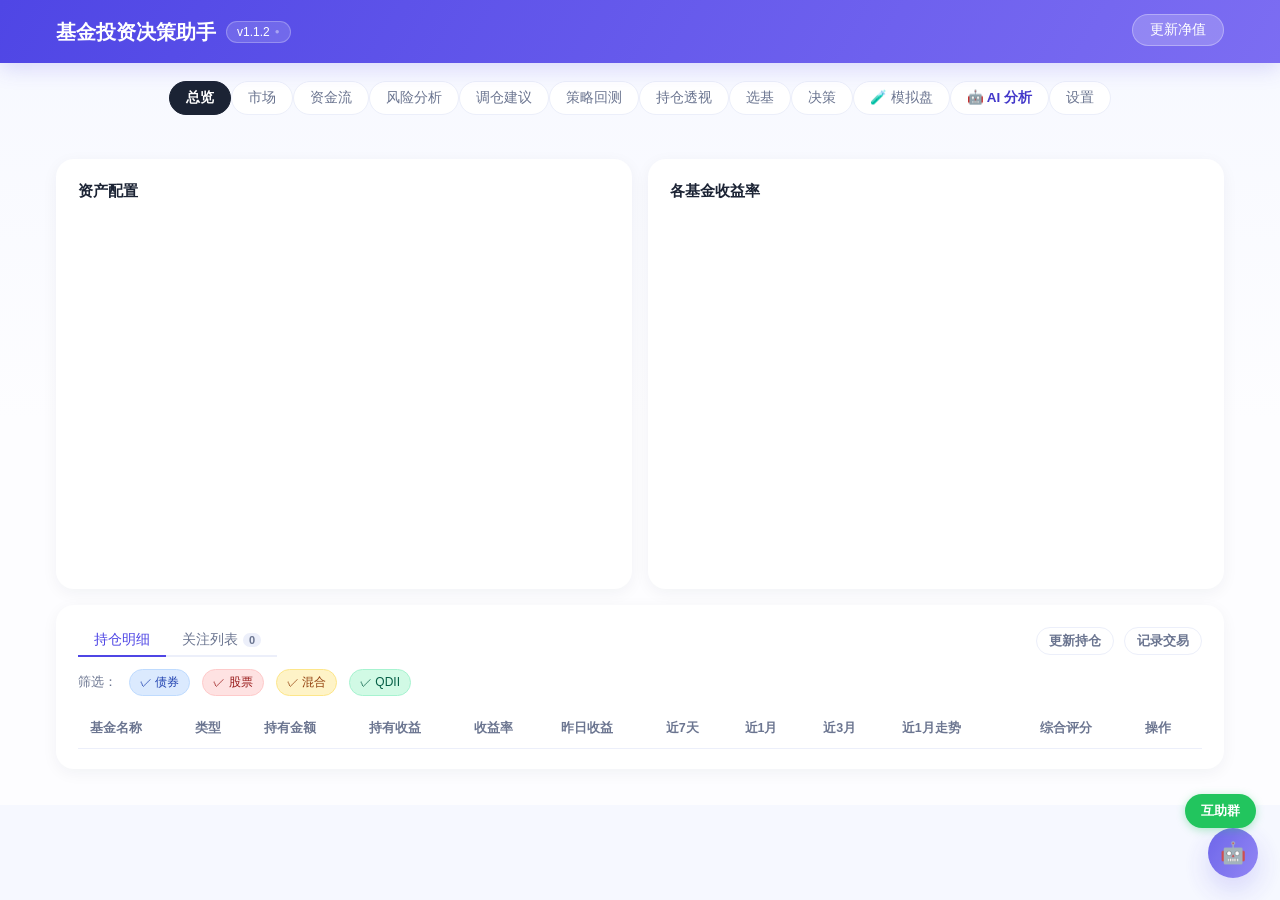
==== commit 3acfe833: "feat(fundflow): 新增「资金流」—— 板块资金流向榜单、热力图与一天回放 产品稿：docs/product-specs/sector-fund-flow.html + fundflow-" ====
--- a/static/index.html
+++ b/static/index.html
@@ -88,6 +88,7 @@
         <div class="container" style="display:flex;gap:0;">
             <button class="tab-btn active" onclick="switchTab('dashboard')">总览</button>
             <button class="tab-btn" onclick="switchTab('market')">市场</button>
+            <button class="tab-btn" onclick="switchTab('fundflow')">资金流</button>
             <button class="tab-btn" onclick="switchTab('risk')">风险分析</button>
             <button class="tab-btn" onclick="switchTab('rebalance')">调仓建议</button>
             <button class="tab-btn" onclick="switchTab('backtest')">策略回测</button>
@@ -738,6 +739,16 @@
             <div id="marketBody"></div>
         </div>
 
+        <!-- Tab: 板块资金流（docs/product-specs/sector-fund-flow.html）-->
+        <div class="tab-content" id="tab-fundflow">
+            <div style="display:flex;align-items:center;justify-content:space-between;margin-bottom:14px;flex-wrap:wrap;gap:10px;">
+                <div style="font-size:13px;color:var(--text-secondary);">
+                    A 股板块的主力资金流向。数据来自东方财富公开接口，是<b>统计推断指标</b>而非真实资金进出，仅供参考，不构成投资建议。
+                </div>
+            </div>
+            <div id="ffBody"></div>
+        </div>
+
         <!-- Tab: AI 分析中心（H1 场景网格 / H2 空态 / R2 结论台账）-->
         <div class="tab-content" id="tab-ai">
             <div class="ai-banner">
@@ -853,6 +864,18 @@
     </div>
 
     <!-- 交易记录模态框 -->
+    <!-- 板块资金流下钻：分时 + 历史 -->
+    <div class="modal-overlay" id="ffDetailModal" style="display:none;align-items:center;justify-content:center;"
+         onclick="ffCloseDetail(event)">
+        <div class="modal" onclick="event.stopPropagation()" style="max-width:760px;width:94%;">
+            <div class="modal-title" id="ffDetailTitle">板块资金流</div>
+            <div id="ffDetailBody"></div>
+            <div style="text-align:right;margin-top:14px;">
+                <button class="btn" onclick="ffCloseDetail()">关闭</button>
+            </div>
+        </div>
+    </div>
+
     <div class="modal-overlay" id="txModal" style="display:none;" onclick="closeTxModal(event)">
         <div class="modal" onclick="event.stopPropagation()" style="max-width:480px;">
             <div class="modal-title">记录交易</div>
@@ -1054,6 +1077,8 @@
                         <span style="font-size:13px;">将更新列表中基金的持仓数据，列表外的持仓不受影响，请勾选确认后继续</span>
                     </label>
                 </div>
+                <!-- 报错面板：出问题时展开，里面那段文字可一键复制发给作者 -->
+                <div id="importErrorBox" class="err-box" style="display:none;"></div>
                 <div style="display:flex;justify-content:flex-end;gap:10px;">
                     <button class="btn" onclick="closeImportModal(null)" style="background:#f1f5f9;color:var(--text);">取消</button>
                     <button class="btn btn-primary" id="manualCommitBtn" onclick="commitManualImport()" disabled>确认更新</button>
@@ -1148,6 +1173,7 @@
     <script src="/static/js/terms.js?v=20260730b"></script>
     <script src="/static/js/tooltip.js?v=20260730b"></script>
     <script src="/static/js/guide.js?v=20260730b"></script>
+    <script src="/static/js/errreport.js?v=20260730d"></script>
     <script src="/static/js/api.js?v=20260730b"></script>
     <script src="/static/js/app.js?v=20260730b"></script>
     <script src="/static/js/watchlist.js?v=20260730b"></script>
@@ -1156,6 +1182,7 @@
     <script src="/static/js/decisions.js?v=20260730b"></script>
     <script src="/static/js/simulations.js?v=20260730b"></script>
     <script src="/static/js/market.js?v=20260730b"></script>
+    <script src="/static/js/fundflow.js?v=20260816l"></script>
     <script src="/static/js/ai.js?v=20260730c"></script>
 
 <!-- ── 微信浮动入口 ───────────────────────────────────────────── -->
--- a/static/css/style.css
+++ b/static/css/style.css
@@ -981,3 +981,168 @@
     opacity: 0; pointer-events: none; transition: .22s; max-width: 84vw; text-align: center;
 }
 .ai-toast.show { opacity: 1; transform: translateX(-50%) translateY(0); }
+
+/* ============================================================================
+   可复制的报错面板（errreport.js）
+   出错时当场生成一段结构化文本，用户点一下复制直接发给作者 ——
+   比「提交卡住了」这种描述省掉好几轮追问。
+   ============================================================================ */
+.err-box {
+    background: #fff5f4; border: 1px solid #f3d3d0; border-radius: var(--radius-sm);
+    padding: 13px 15px; margin: 14px 0;
+}
+.err-title { font-size: 13.5px; font-weight: 700; color: #b23c33; margin-bottom: 6px; }
+.err-msg { font-size: 12.5px; color: var(--text-secondary); line-height: 1.85; }
+.err-msg b { color: var(--text); }
+.err-detail { margin-top: 10px; }
+.err-detail summary {
+    font-size: 12px; color: var(--text-secondary); cursor: pointer;
+    user-select: none; padding: 3px 0;
+}
+.err-detail summary:hover { color: var(--text); }
+.err-text {
+    width: 100%; height: 190px; margin-top: 8px; padding: 10px 12px;
+    font-family: 'SF Mono', Menlo, monospace; font-size: 11.5px; line-height: 1.7;
+    border: 1px solid var(--border); border-radius: var(--radius-sm);
+    background: #fff; color: var(--text-secondary); resize: vertical;
+}
+.err-actions { display: flex; align-items: center; gap: 12px; flex-wrap: wrap; margin-top: 11px; }
+.err-actions .btn { padding: 7px 16px; font-size: 12.5px; }
+.err-hint { font-size: 11.5px; color: var(--text-secondary); line-height: 1.7; }
+
+/* 后台补数据的常驻提示条 */
+.backfill-toast {
+    position: fixed; left: 50%; bottom: 26px; transform: translateX(-50%) translateY(14px);
+    background: rgba(27,35,52,.94); color: #fff; font-size: 12.5px; font-weight: 600;
+    padding: 10px 18px; border-radius: var(--radius-pill); z-index: 1500;
+    opacity: 0; pointer-events: none; transition: .22s;
+    display: flex; align-items: center; gap: 8px;
+}
+.backfill-toast.show { opacity: 1; transform: translateX(-50%) translateY(0); }
+.backfill-dot {
+    width: 7px; height: 7px; border-radius: 50%; background: var(--primary-2);
+    animation: backfillPulse 1.1s ease-in-out infinite;
+}
+@keyframes backfillPulse { 0%,100% { opacity: 1 } 50% { opacity: .25 } }
+
+/* === 板块资金流（docs/product-specs/sector-fund-flow.html）=== */
+.ff-terms {
+    display: flex; gap: 12px; align-items: flex-start;
+    padding: 13px 16px; margin-bottom: 14px;
+    background: #fffdf5; border: 1px solid #f6e7c4;
+    font-size: 12.5px; line-height: 1.85; color: var(--text-secondary);
+}
+.ff-terms b { color: var(--text); }
+.ff-terms-i { font-size: 16px; line-height: 1.4; flex: none; }
+
+.ff-cols { display: grid; grid-template-columns: 1fr 1fr; gap: 16px; }
+@media (max-width: 900px) { .ff-cols { grid-template-columns: 1fr; } }
+.ff-col { padding: 14px 16px; }
+.ff-col-t { font-size: 13.5px; font-weight: 800; margin-bottom: 10px; }
+
+.ff-row { padding: 7px 0; border-bottom: 1px solid var(--border); }
+.ff-row:last-child { border-bottom: none; }
+.ff-row-head {
+    display: flex; align-items: center; gap: 9px;
+    cursor: pointer; padding: 2px 4px; border-radius: 7px;
+}
+.ff-row-head:hover { background: var(--bg-secondary); }
+.ff-rank {
+    flex: none; width: 18px; height: 18px; border-radius: 5px;
+    background: var(--bg-secondary); color: var(--text-secondary);
+    font-size: 10.5px; font-weight: 800; display: flex;
+    align-items: center; justify-content: center;
+}
+.ff-name { flex: 1; min-width: 0; font-size: 13px; font-weight: 700;
+    overflow: hidden; text-overflow: ellipsis; white-space: nowrap; }
+.ff-chg { flex: none; font-size: 11.5px; font-weight: 700; width: 54px; text-align: right; }
+.ff-amt { flex: none; font-size: 13px; font-weight: 800; width: 66px; text-align: right; }
+
+.ff-track { height: 6px; border-radius: 4px; background: var(--bg-secondary); margin: 5px 4px 0; overflow: hidden; }
+.ff-bar-in { height: 100%; border-radius: 4px; background: linear-gradient(90deg, #fb9db0, var(--danger)); }
+.ff-bar-out { height: 100%; border-radius: 4px; background: linear-gradient(90deg, #7fd8bb, var(--success)); }
+
+.ff-merged { margin: 5px 0 2px 27px; }
+.ff-merged-t { font-size: 11px; color: var(--text-secondary); cursor: pointer; user-select: none; }
+.ff-merged-t:hover { color: var(--primary); }
+.ff-why { margin-left: 7px; font-size: 10.5px; color: #a8720f;
+    background: #fff7e8; border: 1px solid #f3e2c0; border-radius: 5px; padding: 1px 6px; }
+.ff-merged-list { margin-top: 5px; }
+.ff-merged-row { display: flex; justify-content: space-between;
+    font-size: 11.5px; color: var(--text-secondary); padding: 2px 0; }
+
+.ff-help {
+    display: inline-flex; align-items: center; justify-content: center;
+    width: 15px; height: 15px; border-radius: 50%;
+    background: var(--bg-secondary); color: var(--text-secondary);
+    font-size: 10px; font-weight: 800; cursor: pointer;
+}
+.ff-help:hover { background: var(--primary-soft); color: var(--primary); }
+
+/* —— 热力图：深色面板 ——
+   热力图靠颜色深浅传信息，浅色底上「浅红/浅绿」会和背景糊在一起分不出强弱。
+   只有这一块用深色，其余页面保持全站浅色（金融产品里图表深色是常见做法）。 */
+.ff-heatwrap {
+    display: flex; gap: 0; align-items: stretch;
+    background: #0e141b; border: 1px solid #1e2833;
+    border-radius: var(--radius); overflow: hidden;
+}
+.ff-heatwrap #ffHeat { flex: 1; min-width: 0; height: 620px; }
+
+.ff-legend {
+    flex: none; width: 178px; padding: 16px 14px;
+    border-right: 1px solid #1e2833; color: #c4d0dc;
+    display: flex; flex-direction: column; gap: 12px;
+}
+.ff-legend-t { font-size: 12px; font-weight: 700; color: #e6edf3; line-height: 1.5; }
+.ff-legend-t .ff-help { background: #1e2833; color: #8b9bab; }
+.ff-legend-t .ff-help:hover { background: #2a3947; color: #e6edf3; }
+
+.ff-legend-body { display: flex; gap: 9px; height: 210px; }
+.ff-legend-bar { width: 17px; border-radius: 4px; }
+.ff-legend-ticks {
+    flex: 1; display: flex; flex-direction: column; justify-content: space-between;
+    font-size: 10.5px; color: #8b9bab; line-height: 1.3;
+}
+.ff-legend-note { font-size: 11px; line-height: 1.65; color: #8b9bab; }
+.ff-legend-sub {
+    margin-top: 12px; padding-top: 10px;
+    border-top: 1px solid #1e2833; color: #6b7b8b; font-size: 10.5px; line-height: 1.7;
+}
+@media (max-width: 860px) {
+    .ff-heatwrap { flex-direction: column; }
+    .ff-legend { width: auto; border-right: none; border-bottom: 1px solid #1e2833; }
+    .ff-legend-body { height: 44px; }
+    .ff-legend-bar { width: auto; height: 15px; background-image: linear-gradient(90deg, var(--ff-legend-grad)) !important; }
+    .ff-legend-ticks { flex-direction: row; }
+}
+
+/* —— 回放控制条 —— */
+.ff-rc {
+    display: flex; align-items: center; gap: 18px;
+    padding: 14px 20px; margin-top: 14px; flex-wrap: wrap;
+}
+.ff-rc-play {
+    flex: none; width: 40px; height: 40px; border-radius: 50%;
+    border: none; background: var(--primary); color: #fff;
+    font-size: 15px; cursor: pointer; line-height: 1;
+}
+.ff-rc-play:hover { background: var(--primary-dark); }
+.ff-rc-mid { flex: 1; min-width: 260px; }
+.ff-rc-time { display: flex; align-items: baseline; gap: 10px; margin-bottom: 5px; flex-wrap: wrap; }
+.ff-rc-time b { font-size: 15px; font-variant-numeric: tabular-nums; color: var(--text); }
+.ff-rc-time span { font-size: 11.5px; color: var(--text-secondary); }
+.ff-rc-hint { margin-left: auto; font-size: 10.5px !important; color: var(--text-secondary); opacity: .75; }
+.ff-rc-range { width: 100%; accent-color: var(--primary); cursor: pointer; }
+.ff-rc-ticks {
+    display: flex; justify-content: space-between;
+    font-size: 10.5px; color: var(--text-secondary); margin-top: 2px;
+}
+.ff-rc-speed { flex: none; text-align: center; }
+.ff-rc-speed button {
+    font-size: 11.5px; font-weight: 700; padding: 5px 12px; margin-left: 5px;
+    border-radius: 13px; border: 1px solid var(--border); background: #fff;
+    color: var(--text-secondary); cursor: pointer;
+}
+.ff-rc-speed button.on { background: var(--primary); border-color: var(--primary); color: #fff; }
+.ff-rc-splabel { font-size: 10px; color: var(--text-secondary); margin-top: 5px; }
